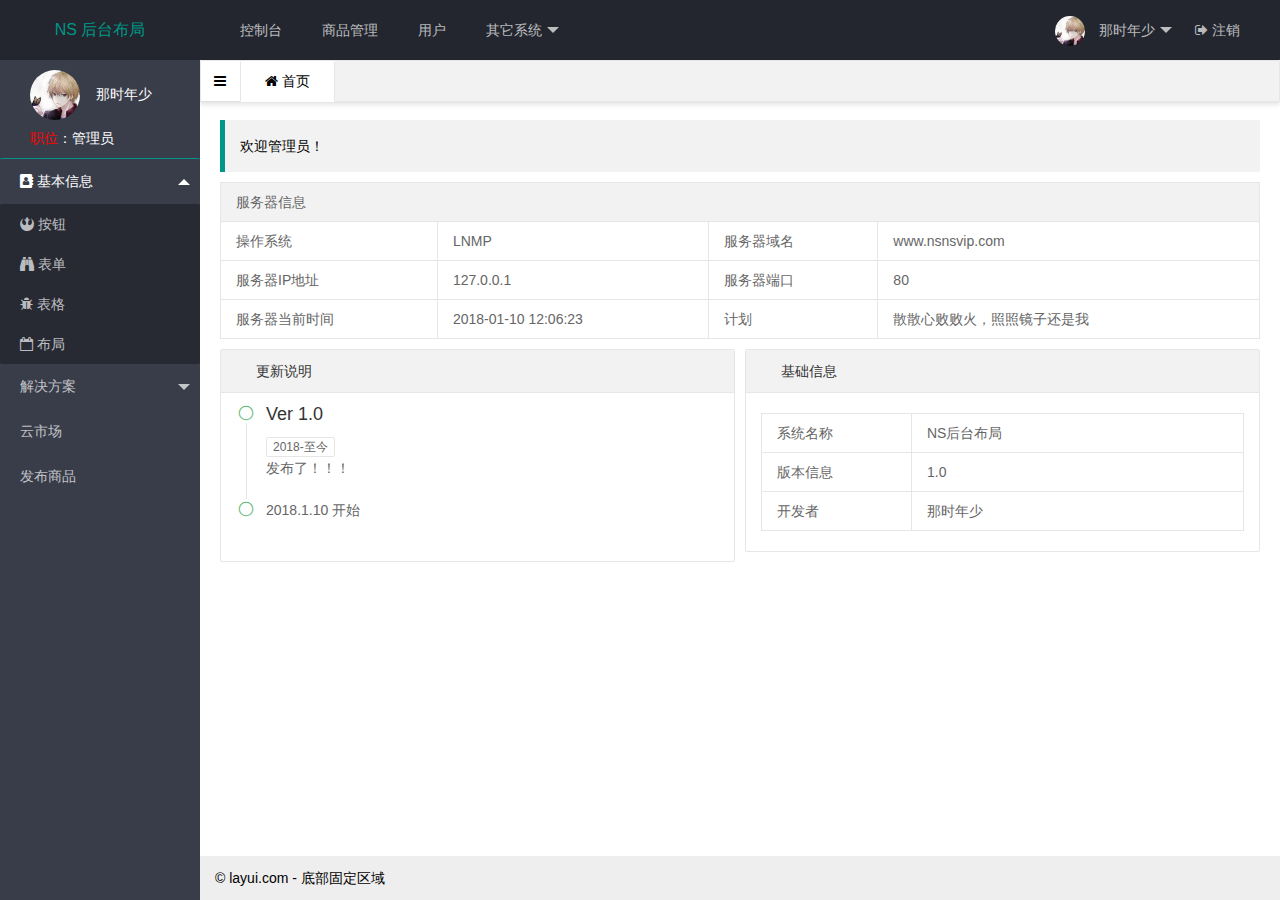
==== index.html @ 4f1be006 "创建NsAdmin项目" ====
<!DOCTYPE html>
<html lang="en">
<head>
    <meta charset="UTF-8">
    <title>NS后台</title>
    <link rel="stylesheet" href="lib/layui/css/layui.css">
    <link rel="stylesheet" href="lib/font-awesome/css/font-awesome.css">
    <link rel="shortcut icon" href="favicon.ico" />
    <link rel="stylesheet" href="css/ns.css">
</head>
<body>
<body class="layui-layout-body">
<div class="layui-layout layui-layout-admin">
    <div class="layui-header">
        <div class="layui-logo">NS 后台布局</div>
        <!-- 头部区域（可配合layui已有的水平导航） -->
        <ul class="layui-nav layui-layout-left">
            <li class="layui-nav-item"><a href="">控制台</a></li>
            <li class="layui-nav-item"><a href="">商品管理</a></li>
            <li class="layui-nav-item"><a href="">用户</a></li>
            <li class="layui-nav-item">
                <a href="javascript:;">其它系统</a>
                <dl class="layui-nav-child">
                    <dd><a href="">邮件管理</a></dd>
                    <dd><a href="">消息管理</a></dd>
                    <dd><a href="">授权管理</a></dd>
                </dl>
            </li>
        </ul>
        <ul class="layui-nav layui-layout-right">
            <li class="layui-nav-item">
                <a href="javascript:;">
                    <img src="img/ns.jpg" class="layui-nav-img">
                    那时年少
                </a>
                <dl class="layui-nav-child">
                    <dd><a href="">基本资料</a></dd>
                    <dd><a href="">安全设置</a></dd>
                </dl>
            </li>
            <li class="layui-nav-item">
                <a href="#"><i class="fa fa-sign-out"></i> 注销</a>
            </li>
        </ul>
    </div>

    <div class="layui-side layui-bg-black">
        <div class="layui-side-scroll">

            <div class="ns-user">
                <p  class="ns-user-info">
                    <img src="img/ns.jpg" class="layui-circle-img">
                    <span class="hp-kd">那时年少</span>
                </p>
                <p class="ns-user-position">
                    <span>职位</span>：管理员
                </p>
            </div>

            <!-- 左侧导航区域（可配合layui已有的垂直导航） -->
            <ul class="layui-nav layui-nav-tree" style="border-top: 1px solid #009688;" lay-filter="leftMenu">
                <li class="layui-nav-item layui-nav-itemed">
                    <a class="" href="javascript:;"><i class="fa fa-address-book" aria-hidden="true"></i>&nbsp;<span>基本信息</span></a>
                    <dl class="layui-nav-child">
                        <dd class="ns-101"><a href="javascript:;" data-id=101 data-url="http://www.qq.com"><i class="fa fa-rebel" aria-hidden="true"></i>&nbsp;<span>按钮</span></a></dd>
                        <dd class="ns-102"><a href="javascript:;" data-id=102 data-url="http://www.baidu.com"><i class="fa fa-binoculars" aria-hidden="true"></i>&nbsp;<span>表单</span></a></dd>
                        <dd class="ns-103"><a href="javascript:;" data-id=103 data-url="http://www.layui.com"><i class="fa fa-bug" aria-hidden="true"></i>&nbsp;<span>表格</span></a></dd>
                        <dd class="ns-104"><a href="javascript:;" data-id=104 data-url="http://www.douyu.com"><i class="fa fa-calendar-o" aria-hidden="true"></i>&nbsp;<span>布局</span></a></dd>
                    </dl>
                </li>
                <li class="layui-nav-item">
                    <a href="javascript:;">解决方案</a>
                    <dl class="layui-nav-child">
                        <dd><a href="javascript:;">列表一</a></dd>
                        <dd><a href="javascript:;">列表二</a></dd>
                        <dd><a href="">超链接</a></dd>
                    </dl>
                </li>
                <li class="layui-nav-item"><a href="">云市场</a></li>
                <li class="layui-nav-item"><a href="">发布商品</a></li>
            </ul>
        </div>
    </div>

    <div class="layui-body">
        <!-- 内容主体区域 -->
            <div class="layui-tab layui-tab-card ns-main" lay-allowClose="true" lay-filter="right-tab">
                <div class="ns-menu-switch open" title="关闭">
                    <i class="fa fa-bars" aria-hidden="true"></i>
                </div>
                <ul class="layui-tab-title ns-tab-title" style="z-index: 999999">
                    <li class="layui-this" lay-id="0">
                        <i class="fa fa-home" aria-hidden="true"></i> 首页
                    </li>
                </ul>
                <div class="layui-tab-content ns-main-content">
                    <div class="layui-tab-item layui-show ">
                        <iframe id="0" src="Desktop.html" class="ns-main-iframe"></iframe>
                    </div>
                </div>
            </div>
    </div>

    <div class="layui-footer">
        <!-- 底部固定区域 -->
        © layui.com - 底部固定区域
    </div>
</div>
<script src="lib/layui/layui.js"></script>
<script>

    // 配置
    layui.config({
        base: './nsModules/' // 扩展模块目录
    }).extend({ // 模块别名
        nsTab: 'nsTab',
    });

    layui.use(['element','nsTab'], function(){
        var element = layui.element,
            nsTab = layui.nsTab,
            $  = layui.jquery;

        // 初始化 动态tab
        nsTab.init();
    });
</script>
</body>
</body>
</html>
---- lib/layui/css/layui.css ----
/** layui-v2.2.5 MIT License By https://www.layui.com */
 .layui-inline,img{display:inline-block;vertical-align:middle}h1,h2,h3,h4,h5,h6{font-weight:400}.layui-edge,.layui-header,.layui-inline,.layui-main{position:relative}.layui-btn,.layui-edge,.layui-inline,img{vertical-align:middle}.layui-btn,.layui-disabled,.layui-icon,.layui-unselect{-webkit-user-select:none;-ms-user-select:none;-moz-user-select:none}blockquote,body,button,dd,div,dl,dt,form,h1,h2,h3,h4,h5,h6,input,li,ol,p,pre,td,textarea,th,ul{margin:0;padding:0;-webkit-tap-highlight-color:rgba(0,0,0,0)}a:active,a:hover{outline:0}img{border:none}li{list-style:none}table{border-collapse:collapse;border-spacing:0}h4,h5,h6{font-size:100%}button,input,optgroup,option,select,textarea{font-family:inherit;font-size:inherit;font-style:inherit;font-weight:inherit;outline:0}pre{white-space:pre-wrap;white-space:-moz-pre-wrap;white-space:-pre-wrap;white-space:-o-pre-wrap;word-wrap:break-word}body{line-height:24px;font:14px Helvetica Neue,Helvetica,PingFang SC,\5FAE\8F6F\96C5\9ED1,Tahoma,Arial,sans-serif}hr{height:1px;margin:10px 0;border:0;clear:both}a{color:#333;text-decoration:none}a:hover{color:#777}a cite{font-style:normal;*cursor:pointer}.layui-border-box,.layui-border-box *{box-sizing:border-box}.layui-box,.layui-box *{box-sizing:content-box}.layui-clear{clear:both;*zoom:1}.layui-clear:after{content:'\20';clear:both;*zoom:1;display:block;height:0}.layui-inline{*display:inline;*zoom:1}.layui-edge{display:inline-block;width:0;height:0;border-width:6px;border-style:dashed;border-color:transparent;overflow:hidden}.layui-edge-top{top:-4px;border-bottom-color:#999;border-bottom-style:solid}.layui-edge-right{border-left-color:#999;border-left-style:solid}.layui-edge-bottom{top:2px;border-top-color:#999;border-top-style:solid}.layui-edge-left{border-right-color:#999;border-right-style:solid}.layui-elip{text-overflow:ellipsis;overflow:hidden;white-space:nowrap}.layui-disabled,.layui-disabled:hover{color:#d2d2d2!important;cursor:not-allowed!important}.layui-circle{border-radius:100%}.layui-show{display:block!important}.layui-hide{display:none!important}@font-face{font-family:layui-icon;src:url(../font/iconfont.eot?v=220);src:url(../font/iconfont.eot?v=220#iefix) format('embedded-opentype'),url(../font/iconfont.svg?v=220#iconfont) format('svg'),url(../font/iconfont.woff?v=220) format('woff'),url(../font/iconfont.ttf?v=220) format('truetype')}.layui-icon{font-family:layui-icon!important;font-size:16px;font-style:normal;-webkit-font-smoothing:antialiased;-moz-osx-font-smoothing:grayscale}.layui-icon-duihua:before{content:"\e611"}.layui-icon-shezhi:before{content:"\e614"}.layui-icon-yinshenim:before{content:"\e60f"}.layui-icon-search:before{content:"\e615"}.layui-icon-fenxiang1:before{content:"\e641"}.layui-icon-shezhi1:before{content:"\e620"}.layui-icon-yinqing:before{content:"\e628"}.layui-icon-yuejuancuohao:before{content:"\1006"}.layui-icon-cuo:before{content:"\1007"}.layui-icon-baobiao:before{content:"\e629"}.layui-icon-star:before{content:"\e600"}.layui-icon-yuandian:before{content:"\e617"}.layui-icon-chat:before{content:"\e606"}.layui-icon-logo:before{content:"\e609"}.layui-icon-list:before{content:"\e60a"}.layui-icon-tubiao:before{content:"\e62c"}.layui-icon-right:before{content:"\1005"}.layui-icon-huanfu2:before{content:"\e61b"}.layui-icon-On-line:before{content:"\e610"}.layui-icon-biaoge:before{content:"\e62d"}.layui-icon-youyou:before{content:"\e602"}.layui-icon-zuozuo:before{content:"\e603"}.layui-icon-cart-simple:before{content:"\e698"}.layui-icon-cry:before{content:"\e69c"}.layui-icon-smile:before{content:"\e6af"}.layui-icon-survey:before{content:"\e6b2"}.layui-icon-tree:before{content:"\e62e"}.layui-icon-iconfont17:before{content:"\e62f"}.layui-icon-tianjia:before{content:"\e61f"}.layui-icon-xiazai:before{content:"\e601"}.layui-icon-xuanzemoban48:before{content:"\e630"}.layui-icon-gongju:before{content:"\e631"}.layui-icon-face-surprised:before{content:"\e664"}.layui-icon-bianji:before{content:"\e642"}.layui-icon-speaker:before{content:"\e645"}.layui-icon-xiangxia:before{content:"\e61a"}.layui-icon-wenjian:before{content:"\e621"}.layui-icon-layouts:before{content:"\e632"}.layui-icon-duigou:before{content:"\e618"}.layui-icon-tianjia1:before{content:"\e608"}.layui-icon-yaoyaozhibofanye:before{content:"\e633"}.layui-icon-read:before{content:"\e705"}.layui-icon-404:before{content:"\e61c"}.layui-icon-lunbozutu:before{content:"\e634"}.layui-icon-help:before{content:"\e607"}.layui-icon-daima1:before{content:"\e635"}.layui-icon-jinshui:before{content:"\e636"}.layui-icon-find-fill:before{content:"\e670"}.layui-icon-about:before{content:"\e60b"}.layui-icon-location:before{content:"\e715"}.layui-icon-xiangshang:before{content:"\e619"}.layui-icon-pause:before{content:"\e651"}.layui-icon-riqi:before{content:"\e637"}.layui-icon-uploadfile:before{content:"\e61d"}.layui-icon-delete:before{content:"\e640"}.layui-icon-play:before{content:"\e652"}.layui-icon-top:before{content:"\e604"}.layui-icon-haoyouqingqiu:before{content:"\e612"}.layui-icon-weibiaoti1:before{content:"\e605"}.layui-icon-chuangkou:before{content:"\e638"}.layui-icon-comiisbiaoqing:before{content:"\e60c"}.layui-icon-zhengque:before{content:"\e616"}.layui-icon-dollar:before{content:"\e659"}.layui-icon-iconfontwodehaoyou:before{content:"\e613"}.layui-icon-wenjianxiazai:before{content:"\e61e"}.layui-icon-tupian:before{content:"\e60d"}.layui-icon-lianjie:before{content:"\e64c"}.layui-icon-diamond:before{content:"\e735"}.layui-icon-jilu:before{content:"\e60e"}.layui-icon-liucheng:before{content:"\e622"}.layui-icon-fontstrikethrough:before{content:"\e64f"}.layui-icon-unlink:before{content:"\e64d"}.layui-icon-bianjiwenzi:before{content:"\e639"}.layui-icon-sanjiao:before{content:"\e623"}.layui-icon-danxuankuanghouxuan:before{content:"\e63f"}.layui-icon-danxuankuangxuanzhong:before{content:"\e643"}.layui-icon-juzhongduiqi:before{content:"\e647"}.layui-icon-youduiqi:before{content:"\e648"}.layui-icon-zuoduiqi:before{content:"\e649"}.layui-icon-gongsisvgtubiaozongji22:before{content:"\e626"}.layui-icon-gongsisvgtubiaozongji23:before{content:"\e627"}.layui-icon-refresh-2:before{content:"\1002"}.layui-icon-loading-1:before{content:"\e63e"}.layui-icon-return:before{content:"\e65c"}.layui-icon-jiacu:before{content:"\e62b"}.layui-icon-uploading:before{content:"\e67c"}.layui-icon-liaotianduihuaimgoutong:before{content:"\e63a"}.layui-icon-video:before{content:"\e6ed"}.layui-icon-headset:before{content:"\e6fc"}.layui-icon-wenjianjiafan:before{content:"\e624"}.layui-icon-shouji:before{content:"\e63b"}.layui-icon-tianjia2:before{content:"\e654"}.layui-icon-wenjianjia:before{content:"\e7a0"}.layui-icon-biaoqing:before{content:"\e650"}.layui-icon-html:before{content:"\e64b"}.layui-icon-biaodan:before{content:"\e63c"}.layui-icon-cart:before{content:"\e657"}.layui-icon-camera-fill:before{content:"\e65d"}.layui-icon-25:before{content:"\e62a"}.layui-icon-emwdaima:before{content:"\e64e"}.layui-icon-fire:before{content:"\e756"}.layui-icon-set:before{content:"\e716"}.layui-icon-zitixiahuaxian:before{content:"\e646"}.layui-icon-sanjiao1:before{content:"\e625"}.layui-icon-tips:before{content:"\e702"}.layui-icon-tupian-copy-copy:before{content:"\e64a"}.layui-icon-more-vertical:before{content:"\e671"}.layui-icon-zhuti2:before{content:"\e66c"}.layui-icon-loading:before{content:"\e63d"}.layui-icon-xieti:before{content:"\e644"}.layui-icon-refresh-1:before{content:"\e666"}.layui-icon-rmb:before{content:"\e65e"}.layui-icon-home:before{content:"\e68e"}.layui-icon-user:before{content:"\e770"}.layui-icon-notice:before{content:"\e667"}.layui-icon-voice:before{content:"\e688"}.layui-icon-download:before{content:"\e681"}.layui-icon-snowflake:before{content:"\e6b1"}.layui-icon-yemian1:before{content:"\e655"}.layui-icon-template:before{content:"\e663"}.layui-icon-auz:before{content:"\e672"}.layui-icon-console:before{content:"\e665"}.layui-icon-app:before{content:"\e653"}.layui-icon-xiayiye:before{content:"\e65a"}.layui-icon-website:before{content:"\e7ae"}.layui-icon-xiayiye1:before{content:"\e65b"}.layui-icon-component:before{content:"\e857"}.layui-icon-more:before{content:"\e65f"}.layui-icon-shrink-right:before{content:"\e668"}.layui-icon-spread-left:before{content:"\e66b"}.layui-icon-camera:before{content:"\e660"}.layui-icon-note:before{content:"\e66e"}.layui-icon-refresh:before{content:"\e669"}.layui-icon-nv:before{content:"\e661"}.layui-icon-nan:before{content:"\e662"}.layui-icon-senior:before{content:"\e674"}.layui-icon-theme:before{content:"\e66a"}.layui-icon-tread:before{content:"\e6c5"}.layui-icon-praise:before{content:"\e6c6"}.layui-icon-star-fill:before{content:"\e658"}.layui-icon-template-1:before{content:"\e656"}.layui-icon-loading-2:before{content:"\e66d"}.layui-main{width:1140px;margin:0 auto}.layui-header{z-index:1000;height:60px}.layui-header a:hover{transition:all .5s;-webkit-transition:all .5s}.layui-side{position:fixed;top:0;bottom:0;z-index:999;width:200px;overflow-x:hidden}.layui-side-scroll{width:220px;height:100%;overflow-x:hidden}.layui-body{position:absolute;left:200px;right:0;top:0;bottom:0;z-index:998;width:auto;overflow:hidden;overflow-y:auto;box-sizing:border-box}.layui-layout-body{overflow:hidden}.layui-layout-admin .layui-header{background-color:#23262E}.layui-layout-admin .layui-side{top:60px;width:200px;overflow-x:hidden}.layui-layout-admin .layui-body{top:60px;bottom:44px}.layui-layout-admin .layui-main{width:auto;margin:0 15px}.layui-layout-admin .layui-footer{position:fixed;left:200px;right:0;bottom:0;height:44px;line-height:44px;padding:0 15px;background-color:#eee}.layui-layout-admin .layui-logo{position:absolute;left:0;top:0;width:200px;height:100%;line-height:60px;text-align:center;color:#009688;font-size:16px}.layui-layout-admin .layui-header .layui-nav{background:0 0}.layui-layout-left{position:absolute!important;left:200px;top:0}.layui-layout-right{position:absolute!important;right:0;top:0}.layui-container{position:relative;margin:0 auto;padding:0 15px;box-sizing:border-box}.layui-fluid{position:relative;margin:0 auto;padding:0 15px}.layui-row:after,.layui-row:before{content:'';display:block;clear:both}.layui-col-lg1,.layui-col-lg10,.layui-col-lg11,.layui-col-lg12,.layui-col-lg2,.layui-col-lg3,.layui-col-lg4,.layui-col-lg5,.layui-col-lg6,.layui-col-lg7,.layui-col-lg8,.layui-col-lg9,.layui-col-md1,.layui-col-md10,.layui-col-md11,.layui-col-md12,.layui-col-md2,.layui-col-md3,.layui-col-md4,.layui-col-md5,.layui-col-md6,.layui-col-md7,.layui-col-md8,.layui-col-md9,.layui-col-sm1,.layui-col-sm10,.layui-col-sm11,.layui-col-sm12,.layui-col-sm2,.layui-col-sm3,.layui-col-sm4,.layui-col-sm5,.layui-col-sm6,.layui-col-sm7,.layui-col-sm8,.layui-col-sm9,.layui-col-xs1,.layui-col-xs10,.layui-col-xs11,.layui-col-xs12,.layui-col-xs2,.layui-col-xs3,.layui-col-xs4,.layui-col-xs5,.layui-col-xs6,.layui-col-xs7,.layui-col-xs8,.layui-col-xs9{position:relative;display:block;box-sizing:border-box}.layui-col-xs1,.layui-col-xs10,.layui-col-xs11,.layui-col-xs12,.layui-col-xs2,.layui-col-xs3,.layui-col-xs4,.layui-col-xs5,.layui-col-xs6,.layui-col-xs7,.layui-col-xs8,.layui-col-xs9{float:left}.layui-col-xs1{width:8.33333333%}.layui-col-xs2{width:16.66666667%}.layui-col-xs3{width:25%}.layui-col-xs4{width:33.33333333%}.layui-col-xs5{width:41.66666667%}.layui-col-xs6{width:50%}.layui-col-xs7{width:58.33333333%}.layui-col-xs8{width:66.66666667%}.layui-col-xs9{width:75%}.layui-col-xs10{width:83.33333333%}.layui-col-xs11{width:91.66666667%}.layui-col-xs12{width:100%}.layui-col-xs-offset1{margin-left:8.33333333%}.layui-col-xs-offset2{margin-left:16.66666667%}.layui-col-xs-offset3{margin-left:25%}.layui-col-xs-offset4{margin-left:33.33333333%}.layui-col-xs-offset5{margin-left:41.66666667%}.layui-col-xs-offset6{margin-left:50%}.layui-col-xs-offset7{margin-left:58.33333333%}.layui-col-xs-offset8{margin-left:66.66666667%}.layui-col-xs-offset9{margin-left:75%}.layui-col-xs-offset10{margin-left:83.33333333%}.layui-col-xs-offset11{margin-left:91.66666667%}.layui-col-xs-offset12{margin-left:100%}@media screen and (max-width:768px){.layui-hide-xs{display:none!important}.layui-show-xs-block{display:block!important}.layui-show-xs-inline{display:inline!important}.layui-show-xs-inline-block{display:inline-block!important}}@media screen and (min-width:768px){.layui-container{width:750px}.layui-hide-sm{display:none!important}.layui-show-sm-block{display:block!important}.layui-show-sm-inline{display:inline!important}.layui-show-sm-inline-block{display:inline-block!important}.layui-col-sm1,.layui-col-sm10,.layui-col-sm11,.layui-col-sm12,.layui-col-sm2,.layui-col-sm3,.layui-col-sm4,.layui-col-sm5,.layui-col-sm6,.layui-col-sm7,.layui-col-sm8,.layui-col-sm9{float:left}.layui-col-sm1{width:8.33333333%}.layui-col-sm2{width:16.66666667%}.layui-col-sm3{width:25%}.layui-col-sm4{width:33.33333333%}.layui-col-sm5{width:41.66666667%}.layui-col-sm6{width:50%}.layui-col-sm7{width:58.33333333%}.layui-col-sm8{width:66.66666667%}.layui-col-sm9{width:75%}.layui-col-sm10{width:83.33333333%}.layui-col-sm11{width:91.66666667%}.layui-col-sm12{width:100%}.layui-col-sm-offset1{margin-left:8.33333333%}.layui-col-sm-offset2{margin-left:16.66666667%}.layui-col-sm-offset3{margin-left:25%}.layui-col-sm-offset4{margin-left:33.33333333%}.layui-col-sm-offset5{margin-left:41.66666667%}.layui-col-sm-offset6{margin-left:50%}.layui-col-sm-offset7{margin-left:58.33333333%}.layui-col-sm-offset8{margin-left:66.66666667%}.layui-col-sm-offset9{margin-left:75%}.layui-col-sm-offset10{margin-left:83.33333333%}.layui-col-sm-offset11{margin-left:91.66666667%}.layui-col-sm-offset12{margin-left:100%}}@media screen and (min-width:992px){.layui-container{width:970px}.layui-hide-md{display:none!important}.layui-show-md-block{display:block!important}.layui-show-md-inline{display:inline!important}.layui-show-md-inline-block{display:inline-block!important}.layui-col-md1,.layui-col-md10,.layui-col-md11,.layui-col-md12,.layui-col-md2,.layui-col-md3,.layui-col-md4,.layui-col-md5,.layui-col-md6,.layui-col-md7,.layui-col-md8,.layui-col-md9{float:left}.layui-col-md1{width:8.33333333%}.layui-col-md2{width:16.66666667%}.layui-col-md3{width:25%}.layui-col-md4{width:33.33333333%}.layui-col-md5{width:41.66666667%}.layui-col-md6{width:50%}.layui-col-md7{width:58.33333333%}.layui-col-md8{width:66.66666667%}.layui-col-md9{width:75%}.layui-col-md10{width:83.33333333%}.layui-col-md11{width:91.66666667%}.layui-col-md12{width:100%}.layui-col-md-offset1{margin-left:8.33333333%}.layui-col-md-offset2{margin-left:16.66666667%}.layui-col-md-offset3{margin-left:25%}.layui-col-md-offset4{margin-left:33.33333333%}.layui-col-md-offset5{margin-left:41.66666667%}.layui-col-md-offset6{margin-left:50%}.layui-col-md-offset7{margin-left:58.33333333%}.layui-col-md-offset8{margin-left:66.66666667%}.layui-col-md-offset9{margin-left:75%}.layui-col-md-offset10{margin-left:83.33333333%}.layui-col-md-offset11{margin-left:91.66666667%}.layui-col-md-offset12{margin-left:100%}}@media screen and (min-width:1200px){.layui-container{width:1170px}.layui-hide-lg{display:none!important}.layui-show-lg-block{display:block!important}.layui-show-lg-inline{display:inline!important}.layui-show-lg-inline-block{display:inline-block!important}.layui-col-lg1,.layui-col-lg10,.layui-col-lg11,.layui-col-lg12,.layui-col-lg2,.layui-col-lg3,.layui-col-lg4,.layui-col-lg5,.layui-col-lg6,.layui-col-lg7,.layui-col-lg8,.layui-col-lg9{float:left}.layui-col-lg1{width:8.33333333%}.layui-col-lg2{width:16.66666667%}.layui-col-lg3{width:25%}.layui-col-lg4{width:33.33333333%}.layui-col-lg5{width:41.66666667%}.layui-col-lg6{width:50%}.layui-col-lg7{width:58.33333333%}.layui-col-lg8{width:66.66666667%}.layui-col-lg9{width:75%}.layui-col-lg10{width:83.33333333%}.layui-col-lg11{width:91.66666667%}.layui-col-lg12{width:100%}.layui-col-lg-offset1{margin-left:8.33333333%}.layui-col-lg-offset2{margin-left:16.66666667%}.layui-col-lg-offset3{margin-left:25%}.layui-col-lg-offset4{margin-left:33.33333333%}.layui-col-lg-offset5{margin-left:41.66666667%}.layui-col-lg-offset6{margin-left:50%}.layui-col-lg-offset7{margin-left:58.33333333%}.layui-col-lg-offset8{margin-left:66.66666667%}.layui-col-lg-offset9{margin-left:75%}.layui-col-lg-offset10{margin-left:83.33333333%}.layui-col-lg-offset11{margin-left:91.66666667%}.layui-col-lg-offset12{margin-left:100%}}.layui-col-space1{margin:-.5px}.layui-col-space1>*{padding:.5px}.layui-col-space3{margin:-1.5px}.layui-col-space3>*{padding:1.5px}.layui-col-space5{margin:-2.5px}.layui-col-space5>*{padding:2.5px}.layui-col-space8{margin:-3.5px}.layui-col-space8>*{padding:3.5px}.layui-col-space10{margin:-5px}.layui-col-space10>*{padding:5px}.layui-col-space12{margin:-6px}.layui-col-space12>*{padding:6px}.layui-col-space15{margin:-7.5px}.layui-col-space15>*{padding:7.5px}.layui-col-space18{margin:-9px}.layui-col-space18>*{padding:9px}.layui-col-space20{margin:-10px}.layui-col-space20>*{padding:10px}.layui-col-space22{margin:-11px}.layui-col-space22>*{padding:11px}.layui-col-space25{margin:-12.5px}.layui-col-space25>*{padding:12.5px}.layui-col-space30{margin:-15px}.layui-col-space30>*{padding:15px}.layui-btn,.layui-input,.layui-select,.layui-textarea,.layui-upload-button{outline:0;-webkit-appearance:none;transition:all .3s;-webkit-transition:all .3s;box-sizing:border-box}.layui-elem-quote{margin-bottom:10px;padding:15px;line-height:22px;border-left:5px solid #009688;border-radius:0 2px 2px 0;background-color:#f2f2f2}.layui-quote-nm{border-style:solid;border-width:1px 1px 1px 5px;background:0 0}.layui-elem-field{margin-bottom:10px;padding:0;border-width:1px;border-style:solid}.layui-elem-field legend{margin-left:20px;padding:0 10px;font-size:20px;font-weight:300}.layui-field-title{margin:10px 0 20px;border-width:1px 0 0}.layui-field-box{padding:10px 15px}.layui-field-title .layui-field-box{padding:10px 0}.layui-progress{position:relative;height:6px;border-radius:20px;background-color:#e2e2e2}.layui-progress-bar{position:absolute;left:0;top:0;width:0;max-width:100%;height:6px;border-radius:20px;text-align:right;background-color:#5FB878;transition:all .3s;-webkit-transition:all .3s}.layui-progress-big,.layui-progress-big .layui-progress-bar{height:18px;line-height:18px}.layui-progress-text{position:relative;top:-20px;line-height:18px;font-size:12px;color:#666}.layui-progress-big .layui-progress-text{position:static;padding:0 10px;color:#fff}.layui-collapse{border-width:1px;border-style:solid;border-radius:2px}.layui-colla-content,.layui-colla-item{border-top-width:1px;border-top-style:solid}.layui-colla-item:first-child{border-top:none}.layui-colla-title{position:relative;height:42px;line-height:42px;padding:0 15px 0 35px;color:#333;background-color:#f2f2f2;cursor:pointer;font-size:14px}.layui-colla-content{display:none;padding:10px 15px;line-height:22px;color:#666}.layui-colla-icon{position:absolute;left:15px;top:0;font-size:14px}.layui-card-body,.layui-card-header,.layui-form-label,.layui-form-mid,.layui-form-select,.layui-input-block,.layui-input-inline,.layui-textarea{position:relative}.layui-card{margin-bottom:15px;border-radius:2px;background-color:#fff;box-shadow:0 1px 2px 0 rgba(0,0,0,.05)}.layui-card:last-child{margin-bottom:0}.layui-card-header{height:42px;line-height:42px;padding:0 15px;border-bottom:1px solid #f6f6f6;color:#333;border-radius:2px 2px 0 0;font-size:14px}.layui-bg-black,.layui-bg-blue,.layui-bg-cyan,.layui-bg-green,.layui-bg-orange,.layui-bg-red{color:#fff!important}.layui-card-body{padding:10px 15px;line-height:24px}.layui-card-body .layui-table{margin:5px 0}.layui-card .layui-tab{margin:0}.layui-panel-window{position:relative;padding:15px;border-radius:0;border-top:5px solid #E6E6E6;background-color:#fff}.layui-bg-red{background-color:#FF5722!important}.layui-bg-orange{background-color:#FFB800!important}.layui-bg-green{background-color:#009688!important}.layui-bg-cyan{background-color:#2F4056!important}.layui-bg-blue{background-color:#1E9FFF!important}.layui-bg-black{background-color:#393D49!important}.layui-bg-gray{background-color:#eee!important;color:#666!important}.layui-badge-rim,.layui-colla-content,.layui-colla-item,.layui-collapse,.layui-elem-field,.layui-form-pane .layui-form-item[pane],.layui-form-pane .layui-form-label,.layui-input,.layui-layedit,.layui-layedit-tool,.layui-quote-nm,.layui-select,.layui-tab-bar,.layui-tab-card,.layui-tab-title,.layui-tab-title .layui-this:after,.layui-textarea{border-color:#e6e6e6}.layui-timeline-item:before,hr{background-color:#e6e6e6}.layui-text{line-height:22px;font-size:14px;color:#666}.layui-text h1,.layui-text h2,.layui-text h3{font-weight:500;color:#333}.layui-text h1{font-size:30px}.layui-text h2{font-size:24px}.layui-text h3{font-size:18px}.layui-text a:not(.layui-btn){color:#01AAED}.layui-text a:not(.layui-btn):hover{text-decoration:underline}.layui-text ul{padding:5px 0 5px 15px}.layui-text ul li{margin-top:5px;list-style-type:disc}.layui-text em,.layui-word-aux{color:#999!important;padding:0 5px!important}.layui-btn{display:inline-block;height:38px;line-height:38px;padding:0 18px;background-color:#009688;color:#fff;white-space:nowrap;text-align:center;font-size:14px;border:none;border-radius:2px;cursor:pointer}.layui-btn:hover{opacity:.8;filter:alpha(opacity=80);color:#fff}.layui-btn:active{opacity:1;filter:alpha(opacity=100)}.layui-btn+.layui-btn{margin-left:10px}.layui-btn-container{font-size:0}.layui-btn-container .layui-btn{margin-right:10px;margin-bottom:10px}.layui-btn-container .layui-btn+.layui-btn{margin-left:0}.layui-table .layui-btn-container .layui-btn{margin-bottom:9px}.layui-btn-radius{border-radius:100px}.layui-btn .layui-icon{margin-right:3px;font-size:18px;vertical-align:bottom;vertical-align:middle\9}.layui-btn-primary{border:1px solid #C9C9C9;background-color:#fff;color:#555}.layui-btn-primary:hover{border-color:#009688;color:#333}.layui-btn-normal{background-color:#1E9FFF}.layui-btn-warm{background-color:#FFB800}.layui-btn-danger{background-color:#FF5722}.layui-btn-disabled,.layui-btn-disabled:active,.layui-btn-disabled:hover{border:1px solid #e6e6e6;background-color:#FBFBFB;color:#C9C9C9;cursor:not-allowed;opacity:1}.layui-btn-lg{height:44px;line-height:44px;padding:0 25px;font-size:16px}.layui-btn-sm{height:30px;line-height:30px;padding:0 10px;font-size:12px}.layui-btn-sm i{font-size:16px!important}.layui-btn-xs{height:22px;line-height:22px;padding:0 5px;font-size:12px}.layui-btn-xs i{font-size:14px!important}.layui-btn-group{display:inline-block;vertical-align:middle;font-size:0}.layui-btn-group .layui-btn{margin-left:0!important;margin-right:0!important;border-left:1px solid rgba(255,255,255,.5);border-radius:0}.layui-btn-group .layui-btn-primary{border-left:none}.layui-btn-group .layui-btn-primary:hover{border-color:#C9C9C9;color:#009688}.layui-btn-group .layui-btn:first-child{border-left:none;border-radius:2px 0 0 2px}.layui-btn-group .layui-btn-primary:first-child{border-left:1px solid #c9c9c9}.layui-btn-group .layui-btn:last-child{border-radius:0 2px 2px 0}.layui-btn-group .layui-btn+.layui-btn{margin-left:0}.layui-btn-group+.layui-btn-group{margin-left:10px}.layui-btn-fluid{width:100%}.layui-input,.layui-select,.layui-textarea{height:38px;line-height:1.3;line-height:38px\9;border-width:1px;border-style:solid;background-color:#fff;border-radius:2px}.layui-input::-webkit-input-placeholder,.layui-select::-webkit-input-placeholder,.layui-textarea::-webkit-input-placeholder{line-height:1.3}.layui-input,.layui-textarea{display:block;width:100%;padding-left:10px}.layui-input:hover,.layui-textarea:hover{border-color:#D2D2D2!important}.layui-input:focus,.layui-textarea:focus{border-color:#C9C9C9!important}.layui-textarea{min-height:100px;height:auto;line-height:20px;padding:6px 10px;resize:vertical}.layui-select{padding:0 10px}.layui-form input[type=checkbox],.layui-form input[type=radio],.layui-form select{display:none}.layui-form [lay-ignore]{display:initial}.layui-form-item{margin-bottom:15px;clear:both;*zoom:1}.layui-form-item:after{content:'\20';clear:both;*zoom:1;display:block;height:0}.layui-form-label{float:left;display:block;padding:9px 15px;width:80px;font-weight:400;line-height:20px;text-align:right}.layui-form-label-col{display:block;float:none;padding:9px 0;line-height:20px;text-align:left}.layui-form-item .layui-inline{margin-bottom:5px;margin-right:10px}.layui-input-block{margin-left:110px;min-height:36px}.layui-input-inline{display:inline-block;vertical-align:middle}.layui-form-item .layui-input-inline{float:left;width:190px;margin-right:10px}.layui-form-text .layui-input-inline{width:auto}.layui-form-mid{float:left;display:block;padding:9px 0!important;line-height:20px;margin-right:10px}.layui-form-danger+.layui-form-select .layui-input,.layui-form-danger:focus{border-color:#FF5722!important}.layui-form-select .layui-input{padding-right:30px;cursor:pointer}.layui-form-select .layui-edge{position:absolute;right:10px;top:50%;margin-top:-3px;cursor:pointer;border-width:6px;border-top-color:#c2c2c2;border-top-style:solid;transition:all .3s;-webkit-transition:all .3s}.layui-form-select dl{display:none;position:absolute;left:0;top:42px;padding:5px 0;z-index:999;min-width:100%;border:1px solid #d2d2d2;max-height:300px;overflow-y:auto;background-color:#fff;border-radius:2px;box-shadow:0 2px 4px rgba(0,0,0,.12);box-sizing:border-box}.layui-form-select dl dd,.layui-form-select dl dt{padding:0 10px;line-height:36px;white-space:nowrap;overflow:hidden;text-overflow:ellipsis}.layui-form-select dl dt{font-size:12px;color:#999}.layui-form-select dl dd{cursor:pointer}.layui-form-select dl dd:hover{background-color:#f2f2f2}.layui-form-select .layui-select-group dd{padding-left:20px}.layui-form-select dl dd.layui-select-tips{padding-left:10px!important;color:#999}.layui-form-select dl dd.layui-this{background-color:#5FB878;color:#fff}.layui-form-checkbox,.layui-form-select dl dd.layui-disabled{background-color:#fff}.layui-form-selected dl{display:block}.layui-form-checkbox,.layui-form-checkbox *,.layui-form-switch{display:inline-block;vertical-align:middle}.layui-form-selected .layui-edge{margin-top:-9px;-webkit-transform:rotate(180deg);transform:rotate(180deg);margin-top:-3px\9}:root .layui-form-selected .layui-edge{margin-top:-9px\0/IE9}.layui-form-selectup dl{top:auto;bottom:42px}.layui-select-none{margin:5px 0;text-align:center;color:#999}.layui-select-disabled .layui-disabled{border-color:#eee!important}.layui-select-disabled .layui-edge{border-top-color:#d2d2d2}.layui-form-checkbox{position:relative;height:30px;line-height:28px;margin-right:10px;padding-right:30px;border:1px solid #d2d2d2;cursor:pointer;font-size:0;border-radius:2px;-webkit-transition:.1s linear;transition:.1s linear;box-sizing:border-box}.layui-form-checkbox:hover{border:1px solid #c2c2c2}.layui-form-checkbox span{padding:0 10px;height:100%;font-size:14px;background-color:#d2d2d2;color:#fff;overflow:hidden;white-space:nowrap;text-overflow:ellipsis}.layui-form-checkbox:hover span{background-color:#c2c2c2}.layui-form-checkbox i{position:absolute;right:0;width:30px;color:#fff;font-size:20px;text-align:center}.layui-form-checkbox:hover i{color:#c2c2c2}.layui-form-checked,.layui-form-checked:hover{border-color:#5FB878}.layui-form-checked span,.layui-form-checked:hover span{background-color:#5FB878}.layui-form-checked i,.layui-form-checked:hover i{color:#5FB878}.layui-form-item .layui-form-checkbox{margin-top:4px}.layui-form-checkbox[lay-skin=primary]{height:auto!important;line-height:normal!important;border:none!important;margin-right:0;padding-right:0;background:0 0}.layui-form-checkbox[lay-skin=primary] span{float:right;padding-right:15px;line-height:18px;background:0 0;color:#666}.layui-form-checkbox[lay-skin=primary] i{position:relative;top:0;width:16px;height:16px;line-height:16px;border:1px solid #d2d2d2;font-size:12px;border-radius:2px;background-color:#fff;-webkit-transition:.1s linear;transition:.1s linear}.layui-form-checkbox[lay-skin=primary]:hover i{border-color:#5FB878;color:#fff}.layui-form-checked[lay-skin=primary] i{border-color:#5FB878;background-color:#5FB878;color:#fff}.layui-checkbox-disbaled[lay-skin=primary] span{background:0 0!important;color:#c2c2c2}.layui-checkbox-disbaled[lay-skin=primary]:hover i{border-color:#d2d2d2}.layui-form-item .layui-form-checkbox[lay-skin=primary]{margin-top:10px}.layui-form-switch{position:relative;height:22px;line-height:22px;width:42px;padding:0 5px;margin-top:8px;border:1px solid #d2d2d2;border-radius:20px;cursor:pointer;background-color:#fff;-webkit-transition:.1s linear;transition:.1s linear}.layui-form-switch i{position:absolute;left:5px;top:3px;width:16px;height:16px;border-radius:20px;background-color:#d2d2d2;-webkit-transition:.1s linear;transition:.1s linear}.layui-form-switch em{position:absolute;right:5px;top:0;width:25px;padding:0!important;text-align:center!important;color:#999!important;font-style:normal!important;font-size:12px}.layui-form-onswitch{border-color:#5FB878;background-color:#5FB878}.layui-form-onswitch i{left:32px;background-color:#fff}.layui-form-onswitch em{left:5px;right:auto;color:#fff!important}.layui-checkbox-disbaled{border-color:#e2e2e2!important}.layui-checkbox-disbaled span{background-color:#e2e2e2!important}.layui-checkbox-disbaled:hover i{color:#fff!important}[lay-radio]{display:none}.layui-form-radio,.layui-form-radio *{display:inline-block;vertical-align:middle}.layui-form-radio{line-height:28px;margin:6px 10px 0 0;padding-right:10px;cursor:pointer;font-size:0}.layui-form-radio *{font-size:14px}.layui-form-radio>i{margin-right:8px;font-size:22px;color:#c2c2c2}.layui-form-radio>i:hover,.layui-form-radioed>i{color:#5FB878}.layui-radio-disbaled>i{color:#e2e2e2!important}.layui-form-pane .layui-form-label{width:110px;padding:8px 15px;height:38px;line-height:20px;border-width:1px;border-style:solid;border-radius:2px 0 0 2px;text-align:center;background-color:#FBFBFB;overflow:hidden;white-space:nowrap;text-overflow:ellipsis;box-sizing:border-box}.layui-form-pane .layui-input-inline{margin-left:-1px}.layui-form-pane .layui-input-block{margin-left:110px;left:-1px}.layui-form-pane .layui-input{border-radius:0 2px 2px 0}.layui-form-pane .layui-form-text .layui-form-label{float:none;width:100%;border-radius:2px;box-sizing:border-box;text-align:left}.layui-form-pane .layui-form-text .layui-input-inline{display:block;margin:0;top:-1px;clear:both}.layui-form-pane .layui-form-text .layui-input-block{margin:0;left:0;top:-1px}.layui-form-pane .layui-form-text .layui-textarea{min-height:100px;border-radius:0 0 2px 2px}.layui-form-pane .layui-form-checkbox{margin:4px 0 4px 10px}.layui-form-pane .layui-form-radio,.layui-form-pane .layui-form-switch{margin-top:6px;margin-left:10px}.layui-form-pane .layui-form-item[pane]{position:relative;border-width:1px;border-style:solid}.layui-form-pane .layui-form-item[pane] .layui-form-label{position:absolute;left:0;top:0;height:100%;border-width:0 1px 0 0}.layui-form-pane .layui-form-item[pane] .layui-input-inline{margin-left:110px}@media screen and (max-width:450px){.layui-form-item .layui-form-label{text-overflow:ellipsis;overflow:hidden;white-space:nowrap}.layui-form-item .layui-inline{display:block;margin-right:0;margin-bottom:20px;clear:both}.layui-form-item .layui-inline:after{content:'\20';clear:both;display:block;height:0}.layui-form-item .layui-input-inline{display:block;float:none;left:-3px;width:auto;margin:0 0 10px 112px}.layui-form-item .layui-input-inline+.layui-form-mid{margin-left:110px;top:-5px;padding:0}.layui-form-item .layui-form-checkbox{margin-right:5px;margin-bottom:5px}}.layui-layedit{border-width:1px;border-style:solid;border-radius:2px}.layui-layedit-tool{padding:3px 5px;border-bottom-width:1px;border-bottom-style:solid;font-size:0}.layedit-tool-fixed{position:fixed;top:0;border-top:1px solid #e2e2e2}.layui-layedit-tool .layedit-tool-mid,.layui-layedit-tool .layui-icon{display:inline-block;vertical-align:middle;text-align:center;font-size:14px}.layui-layedit-tool .layui-icon{position:relative;width:32px;height:30px;line-height:30px;margin:3px 5px;color:#777;cursor:pointer;border-radius:2px}.layui-layedit-tool .layui-icon:hover{color:#393D49}.layui-layedit-tool .layui-icon:active{color:#000}.layui-layedit-tool .layedit-tool-active{background-color:#e2e2e2;color:#000}.layui-layedit-tool .layui-disabled,.layui-layedit-tool .layui-disabled:hover{color:#d2d2d2;cursor:not-allowed}.layui-layedit-tool .layedit-tool-mid{width:1px;height:18px;margin:0 10px;background-color:#d2d2d2}.layedit-tool-html{width:50px!important;font-size:30px!important}.layedit-tool-b,.layedit-tool-code,.layedit-tool-help{font-size:16px!important}.layedit-tool-d,.layedit-tool-face,.layedit-tool-image,.layedit-tool-unlink{font-size:18px!important}.layedit-tool-image input{position:absolute;font-size:0;left:0;top:0;width:100%;height:100%;opacity:.01;filter:Alpha(opacity=1);cursor:pointer}.layui-layedit-iframe iframe{display:block;width:100%}#LAY_layedit_code{overflow:hidden}.layui-laypage{display:inline-block;*display:inline;*zoom:1;vertical-align:middle;margin:10px 0;font-size:0}.layui-laypage>a:first-child,.layui-laypage>a:first-child em{border-radius:2px 0 0 2px}.layui-laypage>a:last-child,.layui-laypage>a:last-child em{border-radius:0 2px 2px 0}.layui-laypage>:first-child{margin-left:0!important}.layui-laypage>:last-child{margin-right:0!important}.layui-laypage a,.layui-laypage button,.layui-laypage input,.layui-laypage select,.layui-laypage span{border:1px solid #e2e2e2}.layui-laypage a,.layui-laypage span{display:inline-block;*display:inline;*zoom:1;vertical-align:middle;padding:0 15px;height:28px;line-height:28px;margin:0 -1px 5px 0;background-color:#fff;color:#333;font-size:12px}.layui-laypage a:hover{color:#009688}.layui-laypage em{font-style:normal}.layui-laypage .layui-laypage-spr{color:#999;font-weight:700}.layui-laypage a{text-decoration:none}.layui-laypage .layui-laypage-curr{position:relative}.layui-laypage .layui-laypage-curr em{position:relative;color:#fff}.layui-laypage .layui-laypage-curr .layui-laypage-em{position:absolute;left:-1px;top:-1px;padding:1px;width:100%;height:100%;background-color:#009688}.layui-laypage-em{border-radius:2px}.layui-laypage-next em,.layui-laypage-prev em{font-family:Sim sun;font-size:16px}.layui-laypage .layui-laypage-count,.layui-laypage .layui-laypage-limits,.layui-laypage .layui-laypage-skip{margin-left:10px;margin-right:10px;padding:0;border:none}.layui-laypage .layui-laypage-limits{vertical-align:top}.layui-laypage select{height:22px;padding:3px;border-radius:2px;cursor:pointer}.layui-laypage .layui-laypage-skip{height:30px;line-height:30px;color:#999}.layui-laypage button,.layui-laypage input{height:30px;line-height:30px;border-radius:2px;vertical-align:top;background-color:#fff;box-sizing:border-box}.layui-laypage input{display:inline-block;width:40px;margin:0 10px;padding:0 3px;text-align:center}.layui-laypage input:focus,.layui-laypage select:focus{border-color:#009688!important}.layui-laypage button{margin-left:10px;padding:0 10px;cursor:pointer}.layui-table,.layui-table-view{margin:10px 0}.layui-flow-more{margin:10px 0;text-align:center;color:#999;font-size:14px}.layui-flow-more a{height:32px;line-height:32px}.layui-flow-more a *{display:inline-block;vertical-align:top}.layui-flow-more a cite{padding:0 20px;border-radius:3px;background-color:#eee;color:#333;font-style:normal}.layui-flow-more a cite:hover{opacity:.8}.layui-flow-more a i{font-size:30px;color:#737383}.layui-table{width:100%;background-color:#fff;color:#666}.layui-table tr{transition:all .3s;-webkit-transition:all .3s}.layui-table th{text-align:left;font-weight:400}.layui-table tbody tr:hover,.layui-table thead tr,.layui-table-click,.layui-table-header,.layui-table-hover,.layui-table-mend,.layui-table-patch,.layui-table-tool,.layui-table[lay-even] tr:nth-child(even){background-color:#f2f2f2}.layui-table td,.layui-table th,.layui-table-fixed-r,.layui-table-header,.layui-table-page,.layui-table-tips-main,.layui-table-tool,.layui-table-view,.layui-table[lay-skin=line],.layui-table[lay-skin=row]{border-width:1px;border-style:solid;border-color:#e6e6e6}.layui-table td,.layui-table th{position:relative;padding:9px 15px;min-height:20px;line-height:20px;font-size:14px}.layui-table[lay-skin=line] td,.layui-table[lay-skin=line] th{border-width:0 0 1px}.layui-table[lay-skin=row] td,.layui-table[lay-skin=row] th{border-width:0 1px 0 0}.layui-table[lay-skin=nob] td,.layui-table[lay-skin=nob] th{border:none}.layui-table img{max-width:100px}.layui-table[lay-size=lg] td,.layui-table[lay-size=lg] th{padding:15px 30px}.layui-table-view .layui-table[lay-size=lg] .layui-table-cell{height:40px;line-height:40px}.layui-table[lay-size=sm] td,.layui-table[lay-size=sm] th{font-size:12px;padding:5px 10px}.layui-table-view .layui-table[lay-size=sm] .layui-table-cell{height:20px;line-height:20px}.layui-table[lay-data]{display:none}.layui-table-box,.layui-table-view{position:relative;overflow:hidden}.layui-table-view .layui-table{position:relative;width:auto;margin:0}.layui-table-body,.layui-table-header .layui-table,.layui-table-page{margin-bottom:-1px}.layui-table-view .layui-table[lay-skin=line]{border-width:0 1px 0 0}.layui-table-view .layui-table[lay-skin=row]{border-width:0 0 1px}.layui-table-view .layui-table td,.layui-table-view .layui-table th{padding:5px 0;border-top:none;border-left:none}.layui-table-view .layui-table td{cursor:default}.layui-table-view .layui-form-checkbox[lay-skin=primary] i{width:18px;height:18px}.layui-table-header{border-width:0 0 1px;overflow:hidden}.layui-table-sort{width:10px;height:20px;margin-left:5px;cursor:pointer!important}.layui-table-sort .layui-edge{position:absolute;left:5px;border-width:5px}.layui-table-sort .layui-table-sort-asc{top:4px;border-top:none;border-bottom-style:solid;border-bottom-color:#b2b2b2}.layui-table-sort .layui-table-sort-asc:hover{border-bottom-color:#666}.layui-table-sort .layui-table-sort-desc{bottom:4px;border-bottom:none;border-top-style:solid;border-top-color:#b2b2b2}.layui-table-sort .layui-table-sort-desc:hover{border-top-color:#666}.layui-table-sort[lay-sort=asc] .layui-table-sort-asc{border-bottom-color:#000}.layui-table-sort[lay-sort=desc] .layui-table-sort-desc{border-top-color:#000}.layui-table-cell{height:28px;line-height:28px;padding:0 15px;position:relative;overflow:hidden;text-overflow:ellipsis;white-space:nowrap;box-sizing:border-box}.layui-table-cell .layui-form-checkbox[lay-skin=primary]{top:-1px;vertical-align:middle}.layui-table-cell .layui-table-link{color:#01AAED}.laytable-cell-checkbox,.laytable-cell-numbers,.laytable-cell-space{padding:0;text-align:center}.layui-table-body{position:relative;overflow:auto;margin-right:-1px}.layui-table-body .layui-none{line-height:40px;text-align:center;color:#999}.layui-table-fixed{position:absolute;left:0;top:0}.layui-table-fixed .layui-table-body{overflow:hidden}.layui-table-fixed-l{box-shadow:0 -1px 8px rgba(0,0,0,.08)}.layui-table-fixed-r{left:auto;right:-1px;border-width:0 0 0 1px;box-shadow:-1px 0 8px rgba(0,0,0,.08)}.layui-table-fixed-r .layui-table-header{position:relative;overflow:visible}.layui-table-mend{position:absolute;right:-49px;top:0;height:100%;width:50px}.layui-table-tool{position:relative;width:100%;height:50px;line-height:30px;padding:10px 15px;border-width:0 0 1px}.layui-table-page{position:relative;width:100%;padding:7px 7px 0;border-width:1px 0 0;height:41px;font-size:12px}.layui-table-page>div{height:26px}.layui-table-page .layui-laypage{margin:0}.layui-table-page .layui-laypage a,.layui-table-page .layui-laypage span{height:26px;line-height:26px;margin-bottom:10px;border:none;background:0 0}.layui-table-page .layui-laypage a,.layui-table-page .layui-laypage span.layui-laypage-curr{padding:0 12px}.layui-table-page .layui-laypage span{margin-left:0;padding:0}.layui-table-page .layui-laypage .layui-laypage-prev{margin-left:-7px!important}.layui-table-page .layui-laypage .layui-laypage-curr .layui-laypage-em{left:0;top:0;padding:0}.layui-table-page .layui-laypage button,.layui-table-page .layui-laypage input{height:26px;line-height:26px}.layui-table-page .layui-laypage input{width:40px}.layui-table-page .layui-laypage button{padding:0 10px}.layui-table-page select{height:18px}.layui-table-view select[lay-ignore]{display:inline-block}.layui-table-patch .layui-table-cell{padding:0;width:30px}.layui-table-edit{position:absolute;left:0;top:0;width:100%;height:100%;padding:0 14px 1px;border-radius:0;box-shadow:1px 1px 20px rgba(0,0,0,.15)}.layui-table-edit:focus{border-color:#5FB878!important}select.layui-table-edit{padding:0 0 0 10px;border-color:#C9C9C9}.layui-table-view .layui-form-checkbox,.layui-table-view .layui-form-radio,.layui-table-view .layui-form-switch{top:0;margin:0;box-sizing:content-box}.layui-table-view .layui-form-checkbox{top:-1px;height:26px;line-height:26px}body .layui-table-tips .layui-layer-content{background:0 0;padding:0;box-shadow:0 1px 6px rgba(0,0,0,.1)}.layui-table-tips-main{margin:-44px 0 0 -1px;max-height:150px;padding:8px 15px;font-size:14px;overflow-y:scroll;background-color:#fff;color:#333}.layui-code,.layui-upload-list{margin:10px 0}.layui-table-tips-c{position:absolute;right:-3px;top:-12px;width:18px;height:18px;padding:3px;text-align:center;font-weight:700;border-radius:100%;font-size:14px;cursor:pointer;background-color:#666}.layui-table-tips-c:hover{background-color:#999}.layui-upload-file{display:none!important;opacity:.01;filter:Alpha(opacity=1)}.layui-upload-drag,.layui-upload-form,.layui-upload-wrap{display:inline-block}.layui-upload-choose{padding:0 10px;color:#999}.layui-upload-drag{position:relative;padding:30px;border:1px dashed #e2e2e2;background-color:#fff;text-align:center;cursor:pointer;color:#999}.layui-upload-drag .layui-icon{font-size:50px;color:#009688}.layui-upload-drag[lay-over]{border-color:#009688}.layui-upload-iframe{position:absolute;width:0;height:0;border:0;visibility:hidden}.layui-upload-wrap{position:relative;vertical-align:middle}.layui-upload-wrap .layui-upload-file{display:block!important;position:absolute;left:0;top:0;z-index:10;font-size:100px;width:100%;height:100%;opacity:.01;filter:Alpha(opacity=1);cursor:pointer}.layui-code{position:relative;padding:15px;line-height:20px;border:1px solid #ddd;border-left-width:6px;background-color:#F2F2F2;color:#333;font-family:Courier New;font-size:12px}.layui-tree{line-height:26px}.layui-tree li{text-overflow:ellipsis;overflow:hidden;white-space:nowrap}.layui-tree li .layui-tree-spread,.layui-tree li a{display:inline-block;vertical-align:top;height:26px;*display:inline;*zoom:1;cursor:pointer}.layui-tree li a{font-size:0}.layui-tree li a i{font-size:16px}.layui-tree li a cite{padding:0 6px;font-size:14px;font-style:normal}.layui-tree li i{padding-left:6px;color:#333;-moz-user-select:none}.layui-tree li .layui-tree-check{font-size:13px}.layui-tree li .layui-tree-check:hover{color:#009E94}.layui-tree li ul{display:none;margin-left:20px}.layui-tree li .layui-tree-enter{line-height:24px;border:1px dotted #000}.layui-tree-drag{display:none;position:absolute;left:-666px;top:-666px;background-color:#f2f2f2;padding:5px 10px;border:1px dotted #000;white-space:nowrap}.layui-tree-drag i{padding-right:5px}.layui-nav{position:relative;padding:0 20px;background-color:#393D49;color:#fff;border-radius:2px;font-size:0;box-sizing:border-box}.layui-nav *{font-size:14px}.layui-nav .layui-nav-item{position:relative;display:inline-block;*display:inline;*zoom:1;vertical-align:middle;line-height:60px}.layui-nav .layui-nav-item a{display:block;padding:0 20px;color:#fff;color:rgba(255,255,255,.7);transition:all .3s;-webkit-transition:all .3s}.layui-nav .layui-this:after,.layui-nav-bar,.layui-nav-tree .layui-nav-itemed:after{position:absolute;left:0;top:0;width:0;height:5px;background-color:#5FB878;transition:all .2s;-webkit-transition:all .2s}.layui-nav-bar{z-index:1000}.layui-nav .layui-nav-item a:hover,.layui-nav .layui-this a{color:#fff}.layui-nav .layui-this:after{content:'';top:auto;bottom:0;width:100%}.layui-nav-img{width:30px;height:30px;margin-right:10px;border-radius:50%}.layui-nav .layui-nav-more{content:'';width:0;height:0;border-style:solid dashed dashed;border-color:#fff transparent transparent;overflow:hidden;cursor:pointer;transition:all .2s;-webkit-transition:all .2s;position:absolute;top:50%;right:3px;margin-top:-3px;border-width:6px;border-top-color:rgba(255,255,255,.7)}.layui-nav .layui-nav-mored,.layui-nav-itemed .layui-nav-more{margin-top:-9px;border-style:dashed dashed solid;border-color:transparent transparent #fff}.layui-nav-child{display:none;position:absolute;left:0;top:65px;min-width:100%;line-height:36px;padding:5px 0;box-shadow:0 2px 4px rgba(0,0,0,.12);border:1px solid #d2d2d2;background-color:#fff;z-index:100;border-radius:2px;white-space:nowrap}.layui-nav .layui-nav-child a{color:#333}.layui-nav .layui-nav-child a:hover{background-color:#f2f2f2;color:#000}.layui-nav-child dd{position:relative}.layui-nav .layui-nav-child dd.layui-this a,.layui-nav-child dd.layui-this{background-color:#5FB878;color:#fff}.layui-nav-child dd.layui-this:after{display:none}.layui-nav-tree{width:200px;padding:0}.layui-nav-tree .layui-nav-item{display:block;width:100%;line-height:45px}.layui-nav-tree .layui-nav-item a{height:45px;line-height:45px;text-overflow:ellipsis;overflow:hidden;white-space:nowrap}.layui-nav-tree .layui-nav-item a:hover{background-color:#4E5465}.layui-nav-tree .layui-nav-bar{width:5px;height:0;background-color:#009688}.layui-nav-tree .layui-nav-child dd.layui-this,.layui-nav-tree .layui-nav-child dd.layui-this a,.layui-nav-tree .layui-this,.layui-nav-tree .layui-this>a,.layui-nav-tree .layui-this>a:hover{background-color:#009688;color:#fff}.layui-nav-tree .layui-this:after{display:none}.layui-nav-itemed>a,.layui-nav-tree .layui-nav-title a,.layui-nav-tree .layui-nav-title a:hover{color:#fff!important}.layui-nav-tree .layui-nav-child{position:relative;z-index:0;top:0;border:none;box-shadow:none}.layui-nav-tree .layui-nav-child a{height:40px;line-height:40px;color:#fff;color:rgba(255,255,255,.7)}.layui-nav-tree .layui-nav-child,.layui-nav-tree .layui-nav-child a:hover{background:0 0;color:#fff}.layui-nav-tree .layui-nav-more{top:20px;right:10px;margin:0}.layui-nav-itemed .layui-nav-more{top:14px}.layui-nav-itemed .layui-nav-child{display:block;padding:0;background-color:rgba(0,0,0,.3)!important}.layui-nav-side{position:fixed;top:0;bottom:0;left:0;overflow-x:hidden;z-index:999}.layui-bg-blue .layui-nav-bar,.layui-bg-blue .layui-nav-itemed:after,.layui-bg-blue .layui-this:after{background-color:#93D1FF}.layui-bg-blue .layui-nav-child dd.layui-this{background-color:#1E9FFF}.layui-bg-blue .layui-nav-itemed>a,.layui-nav-tree.layui-bg-blue .layui-nav-title a,.layui-nav-tree.layui-bg-blue .layui-nav-title a:hover{background-color:#007DDB!important}.layui-breadcrumb{visibility:hidden;font-size:0}.layui-breadcrumb>*{font-size:14px}.layui-breadcrumb a{color:#999!important}.layui-breadcrumb a:hover{color:#5FB878!important}.layui-breadcrumb a cite{color:#666;font-style:normal}.layui-breadcrumb span[lay-separator]{margin:0 10px;color:#999}.layui-tab{margin:10px 0;text-align:left!important}.layui-tab[overflow]>.layui-tab-title{overflow:hidden}.layui-tab-title{position:relative;left:0;height:40px;white-space:nowrap;font-size:0;border-bottom-width:1px;border-bottom-style:solid;transition:all .2s;-webkit-transition:all .2s}.layui-tab-title li{display:inline-block;*display:inline;*zoom:1;vertical-align:middle;font-size:14px;transition:all .2s;-webkit-transition:all .2s;position:relative;line-height:40px;min-width:65px;padding:0 15px;text-align:center;cursor:pointer}.layui-tab-title li a{display:block}.layui-tab-title .layui-this{color:#000}.layui-tab-title .layui-this:after{position:absolute;left:0;top:0;content:'';width:100%;height:41px;border-width:1px;border-style:solid;border-bottom-color:#fff;border-radius:2px 2px 0 0;box-sizing:border-box;pointer-events:none}.layui-tab-bar{position:absolute;right:0;top:0;z-index:10;width:30px;height:39px;line-height:39px;border-width:1px;border-style:solid;border-radius:2px;text-align:center;background-color:#fff;cursor:pointer}.layui-tab-bar .layui-icon{position:relative;display:inline-block;top:3px;transition:all .3s;-webkit-transition:all .3s}.layui-tab-item{display:none}.layui-tab-more{padding-right:30px;height:auto!important;white-space:normal!important}.layui-tab-more li.layui-this:after{border-bottom-color:#e2e2e2;border-radius:2px}.layui-tab-more .layui-tab-bar .layui-icon{top:-2px;top:3px\9;-webkit-transform:rotate(180deg);transform:rotate(180deg)}:root .layui-tab-more .layui-tab-bar .layui-icon{top:-2px\0/IE9}.layui-tab-content{padding:10px}.layui-tab-title li .layui-tab-close{position:relative;display:inline-block;width:18px;height:18px;line-height:20px;margin-left:8px;top:1px;text-align:center;font-size:14px;color:#c2c2c2;transition:all .2s;-webkit-transition:all .2s}.layui-tab-title li .layui-tab-close:hover{border-radius:2px;background-color:#FF5722;color:#fff}.layui-tab-brief>.layui-tab-title .layui-this{color:#009688}.layui-tab-brief>.layui-tab-more li.layui-this:after,.layui-tab-brief>.layui-tab-title .layui-this:after{border:none;border-radius:0;border-bottom:2px solid #5FB878}.layui-tab-brief[overflow]>.layui-tab-title .layui-this:after{top:-1px}.layui-tab-card{border-width:1px;border-style:solid;border-radius:2px;box-shadow:0 2px 5px 0 rgba(0,0,0,.1)}.layui-tab-card>.layui-tab-title{background-color:#f2f2f2}.layui-tab-card>.layui-tab-title li{margin-right:-1px;margin-left:-1px}.layui-tab-card>.layui-tab-title .layui-this{background-color:#fff}.layui-tab-card>.layui-tab-title .layui-this:after{border-top:none;border-width:1px;border-bottom-color:#fff}.layui-tab-card>.layui-tab-title .layui-tab-bar{height:40px;line-height:40px;border-radius:0;border-top:none;border-right:none}.layui-tab-card>.layui-tab-more .layui-this{background:0 0;color:#5FB878}.layui-tab-card>.layui-tab-more .layui-this:after{border:none}.layui-timeline{padding-left:5px}.layui-timeline-item{position:relative;padding-bottom:20px}.layui-timeline-axis{position:absolute;left:-5px;top:0;z-index:10;width:20px;height:20px;line-height:20px;background-color:#fff;color:#5FB878;border-radius:50%;text-align:center;cursor:pointer}.layui-timeline-axis:hover{color:#FF5722}.layui-timeline-item:before{content:'';position:absolute;left:5px;top:0;z-index:0;width:1px;height:100%}.layui-timeline-item:last-child:before{display:none}.layui-timeline-item:first-child:before{display:block}.layui-timeline-content{padding-left:25px}.layui-timeline-title{position:relative;margin-bottom:10px}.layui-badge,.layui-badge-dot,.layui-badge-rim{position:relative;display:inline-block;padding:0 6px;font-size:12px;text-align:center;background-color:#FF5722;color:#fff;border-radius:2px}.layui-badge{height:18px;line-height:18px}.layui-badge-dot{width:8px;height:8px;padding:0;border-radius:50%}.layui-badge-rim{height:18px;line-height:18px;border-width:1px;border-style:solid;background-color:#fff;color:#666}.layui-btn .layui-badge,.layui-btn .layui-badge-dot{margin-left:5px}.layui-nav .layui-badge,.layui-nav .layui-badge-dot{position:absolute;top:50%;margin:-8px 6px 0}.layui-tab-title .layui-badge,.layui-tab-title .layui-badge-dot{left:5px;top:-2px}.layui-carousel{position:relative;left:0;top:0;background-color:#f8f8f8}.layui-carousel>[carousel-item]{position:relative;width:100%;height:100%;overflow:hidden}.layui-carousel>[carousel-item]:before{position:absolute;content:'\e63d';left:50%;top:50%;width:100px;line-height:20px;margin:-10px 0 0 -50px;text-align:center;color:#c2c2c2;font-family:layui-icon!important;font-size:30px;font-style:normal;-webkit-font-smoothing:antialiased;-moz-osx-font-smoothing:grayscale}.layui-carousel>[carousel-item]>*{display:none;position:absolute;left:0;top:0;width:100%;height:100%;background-color:#f8f8f8;transition-duration:.3s;-webkit-transition-duration:.3s}.layui-carousel-updown>*{-webkit-transition:.3s ease-in-out up;transition:.3s ease-in-out up}.layui-carousel-arrow{display:none\9;opacity:0;position:absolute;left:10px;top:50%;margin-top:-18px;width:36px;height:36px;line-height:36px;text-align:center;font-size:20px;border:0;border-radius:50%;background-color:rgba(0,0,0,.2);color:#fff;-webkit-transition-duration:.3s;transition-duration:.3s;cursor:pointer}.layui-carousel-arrow[lay-type=add]{left:auto!important;right:10px}.layui-carousel:hover .layui-carousel-arrow[lay-type=add],.layui-carousel[lay-arrow=always] .layui-carousel-arrow[lay-type=add]{right:20px}.layui-carousel[lay-arrow=always] .layui-carousel-arrow{opacity:1;left:20px}.layui-carousel[lay-arrow=none] .layui-carousel-arrow{display:none}.layui-carousel-arrow:hover,.layui-carousel-ind ul:hover{background-color:rgba(0,0,0,.35)}.layui-carousel:hover .layui-carousel-arrow{display:block\9;opacity:1;left:20px}.layui-carousel-ind{position:relative;top:-35px;width:100%;line-height:0!important;text-align:center;font-size:0}.layui-carousel[lay-indicator=outside]{margin-bottom:30px}.layui-carousel[lay-indicator=outside] .layui-carousel-ind{top:10px}.layui-carousel[lay-indicator=outside] .layui-carousel-ind ul{background-color:rgba(0,0,0,.5)}.layui-carousel[lay-indicator=none] .layui-carousel-ind{display:none}.layui-carousel-ind ul{display:inline-block;padding:5px;background-color:rgba(0,0,0,.2);border-radius:10px;-webkit-transition-duration:.3s;transition-duration:.3s}.layui-carousel-ind li{display:inline-block;width:10px;height:10px;margin:0 3px;font-size:14px;background-color:#e2e2e2;background-color:rgba(255,255,255,.5);border-radius:50%;cursor:pointer;-webkit-transition-duration:.3s;transition-duration:.3s}.layui-carousel-ind li:hover{background-color:rgba(255,255,255,.7)}.layui-carousel-ind li.layui-this{background-color:#fff}.layui-carousel>[carousel-item]>.layui-carousel-next,.layui-carousel>[carousel-item]>.layui-carousel-prev,.layui-carousel>[carousel-item]>.layui-this{display:block}.layui-carousel>[carousel-item]>.layui-this{left:0}.layui-carousel>[carousel-item]>.layui-carousel-prev{left:-100%}.layui-carousel>[carousel-item]>.layui-carousel-next{left:100%}.layui-carousel>[carousel-item]>.layui-carousel-next.layui-carousel-left,.layui-carousel>[carousel-item]>.layui-carousel-prev.layui-carousel-right{left:0}.layui-carousel>[carousel-item]>.layui-this.layui-carousel-left{left:-100%}.layui-carousel>[carousel-item]>.layui-this.layui-carousel-right{left:100%}.layui-carousel[lay-anim=updown] .layui-carousel-arrow{left:50%!important;top:20px;margin:0 0 0 -18px}.layui-carousel[lay-anim=updown]>[carousel-item]>*,.layui-carousel[lay-anim=fade]>[carousel-item]>*{left:0!important}.layui-carousel[lay-anim=updown] .layui-carousel-arrow[lay-type=add]{top:auto!important;bottom:20px}.layui-carousel[lay-anim=updown] .layui-carousel-ind{position:absolute;top:50%;right:20px;width:auto;height:auto}.layui-carousel[lay-anim=updown] .layui-carousel-ind ul{padding:3px 5px}.layui-carousel[lay-anim=updown] .layui-carousel-ind li{display:block;margin:6px 0}.layui-carousel[lay-anim=updown]>[carousel-item]>.layui-this{top:0}.layui-carousel[lay-anim=updown]>[carousel-item]>.layui-carousel-prev{top:-100%}.layui-carousel[lay-anim=updown]>[carousel-item]>.layui-carousel-next{top:100%}.layui-carousel[lay-anim=updown]>[carousel-item]>.layui-carousel-next.layui-carousel-left,.layui-carousel[lay-anim=updown]>[carousel-item]>.layui-carousel-prev.layui-carousel-right{top:0}.layui-carousel[lay-anim=updown]>[carousel-item]>.layui-this.layui-carousel-left{top:-100%}.layui-carousel[lay-anim=updown]>[carousel-item]>.layui-this.layui-carousel-right{top:100%}.layui-carousel[lay-anim=fade]>[carousel-item]>.layui-carousel-next,.layui-carousel[lay-anim=fade]>[carousel-item]>.layui-carousel-prev{opacity:0}.layui-carousel[lay-anim=fade]>[carousel-item]>.layui-carousel-next.layui-carousel-left,.layui-carousel[lay-anim=fade]>[carousel-item]>.layui-carousel-prev.layui-carousel-right{opacity:1}.layui-carousel[lay-anim=fade]>[carousel-item]>.layui-this.layui-carousel-left,.layui-carousel[lay-anim=fade]>[carousel-item]>.layui-this.layui-carousel-right{opacity:0}.layui-fixbar{position:fixed;right:15px;bottom:15px;z-index:9999}.layui-fixbar li{width:50px;height:50px;line-height:50px;margin-bottom:1px;text-align:center;cursor:pointer;font-size:30px;background-color:#9F9F9F;color:#fff;border-radius:2px;opacity:.95}.layui-fixbar li:hover{opacity:.85}.layui-fixbar li:active{opacity:1}.layui-fixbar .layui-fixbar-top{display:none;font-size:40px}body .layui-util-face{border:none;background:0 0}body .layui-util-face .layui-layer-content{padding:0;background-color:#fff;color:#666;box-shadow:none}.layui-util-face .layui-layer-TipsG{display:none}.layui-util-face ul{position:relative;width:372px;padding:10px;border:1px solid #D9D9D9;background-color:#fff;box-shadow:0 0 20px rgba(0,0,0,.2)}.layui-util-face ul li{cursor:pointer;float:left;border:1px solid #e8e8e8;height:22px;width:26px;overflow:hidden;margin:-1px 0 0 -1px;padding:4px 2px;text-align:center}.layui-util-face ul li:hover{position:relative;z-index:2;border:1px solid #eb7350;background:#fff9ec}.layui-anim{-webkit-animation-duration:.3s;animation-duration:.3s;-webkit-animation-fill-mode:both;animation-fill-mode:both}.layui-anim.layui-icon{display:inline-block}.layui-anim-loop{-webkit-animation-iteration-count:infinite;animation-iteration-count:infinite}@-webkit-keyframes layui-rotate{from{-webkit-transform:rotate(0)}to{-webkit-transform:rotate(360deg)}}@keyframes layui-rotate{from{transform:rotate(0)}to{transform:rotate(360deg)}}.layui-anim-rotate{-webkit-animation-name:layui-rotate;animation-name:layui-rotate;-webkit-animation-duration:1s;animation-duration:1s;-webkit-animation-timing-function:linear;animation-timing-function:linear}@-webkit-keyframes layui-up{from{-webkit-transform:translate3d(0,100%,0);opacity:.3}to{-webkit-transform:translate3d(0,0,0);opacity:1}}@keyframes layui-up{from{transform:translate3d(0,100%,0);opacity:.3}to{transform:translate3d(0,0,0);opacity:1}}.layui-anim-up{-webkit-animation-name:layui-up;animation-name:layui-up}@-webkit-keyframes layui-upbit{from{-webkit-transform:translate3d(0,30px,0);opacity:.3}to{-webkit-transform:translate3d(0,0,0);opacity:1}}@keyframes layui-upbit{from{transform:translate3d(0,30px,0);opacity:.3}to{transform:translate3d(0,0,0);opacity:1}}.layui-anim-upbit{-webkit-animation-name:layui-upbit;animation-name:layui-upbit}@-webkit-keyframes layui-scale{0%{opacity:.3;-webkit-transform:scale(.5)}100%{opacity:1;-webkit-transform:scale(1)}}@keyframes layui-scale{0%{opacity:.3;-ms-transform:scale(.5);transform:scale(.5)}100%{opacity:1;-ms-transform:scale(1);transform:scale(1)}}.layui-anim-scale{-webkit-animation-name:layui-scale;animation-name:layui-scale}@-webkit-keyframes layui-scale-spring{0%{opacity:.5;-webkit-transform:scale(.5)}80%{opacity:.8;-webkit-transform:scale(1.1)}100%{opacity:1;-webkit-transform:scale(1)}}@keyframes layui-scale-spring{0%{opacity:.5;transform:scale(.5)}80%{opacity:.8;transform:scale(1.1)}100%{opacity:1;transform:scale(1)}}.layui-anim-scaleSpring{-webkit-animation-name:layui-scale-spring;animation-name:layui-scale-spring}@-webkit-keyframes layui-fadein{0%{opacity:0}100%{opacity:1}}@keyframes layui-fadein{0%{opacity:0}100%{opacity:1}}.layui-anim-fadein{-webkit-animation-name:layui-fadein;animation-name:layui-fadein}@-webkit-keyframes layui-fadeout{0%{opacity:1}100%{opacity:0}}@keyframes layui-fadeout{0%{opacity:1}100%{opacity:0}}.layui-anim-fadeout{-webkit-animation-name:layui-fadeout;animation-name:layui-fadeout}
---- css/ns.css ----
/*
    左侧菜单头像
 */
.ns-user{
    margin-top: 10px;
    margin-left: 30px;
    color: #fff;
    left: 10px;
}
.ns-user .ns-user-info img{
    width: 50px;
    height: 50px;
    margin-right: 12px;
    border-radius: 50%;
    transition-duration: 3s;
    -moz-transition-duration: 3s; /* Firefox 4 */
    -webkit-transition-duration: 3s; /* Safari 和 Chrome */
    -o-transition-duration: 3s; /* Opera */
}
.ns-user .ns-user-info img:hover{
    transform:rotate(720deg);
    -ms-transform:rotate(720deg); 	/* IE 9 */
    -moz-transform:rotate(720deg); 	/* Firefox */
    -webkit-transform:rotate(720deg); /* Safari 和 Chrome */
    -o-transform:rotate(720deg); 	/* Opera */
}

.ns-user .ns-user-position{
    padding: 10px 0;
}
.ns-user .ns-user-position span{
    color: #FF0000;
}

/*
    主要内容区域tab
 */
/*去掉首个tab的关闭标签*/
.ns-main .layui-tab-title li:first-child .layui-tab-close {
    display: none;
}

.ns-main{
    margin-top: 0;
}
.ns-main .ns-menu-switch{
    position: absolute;
    width: 40px;
    height: 40px;
    left: 0;
    line-height: 40px;
    text-align: center;
    cursor: pointer;
    border-right: 1px solid #e2e2e2;
    border-bottom: 1px solid #e2e2e2;
}
.ns-menu-switch-color{
    color: #FF0000;
}
.ns-main .ns-menu-switch:hover{
    color: #FF0000;
}
.ns-main .ns-tab-title{
    margin-left: 40px;
}
.ns-main .ns-main-content {
    position: absolute;
    top: 40px;
    right: 0;
    bottom: 0;
    left: 0;
    border: none;
}
.ns-main .ns-main-content div{
    height: 100%;
    text-align: center;
}
.ns-main .ns-main-content .ns-main-iframe{
    width: 100%;
    height: 100%;
    border: 0;
}
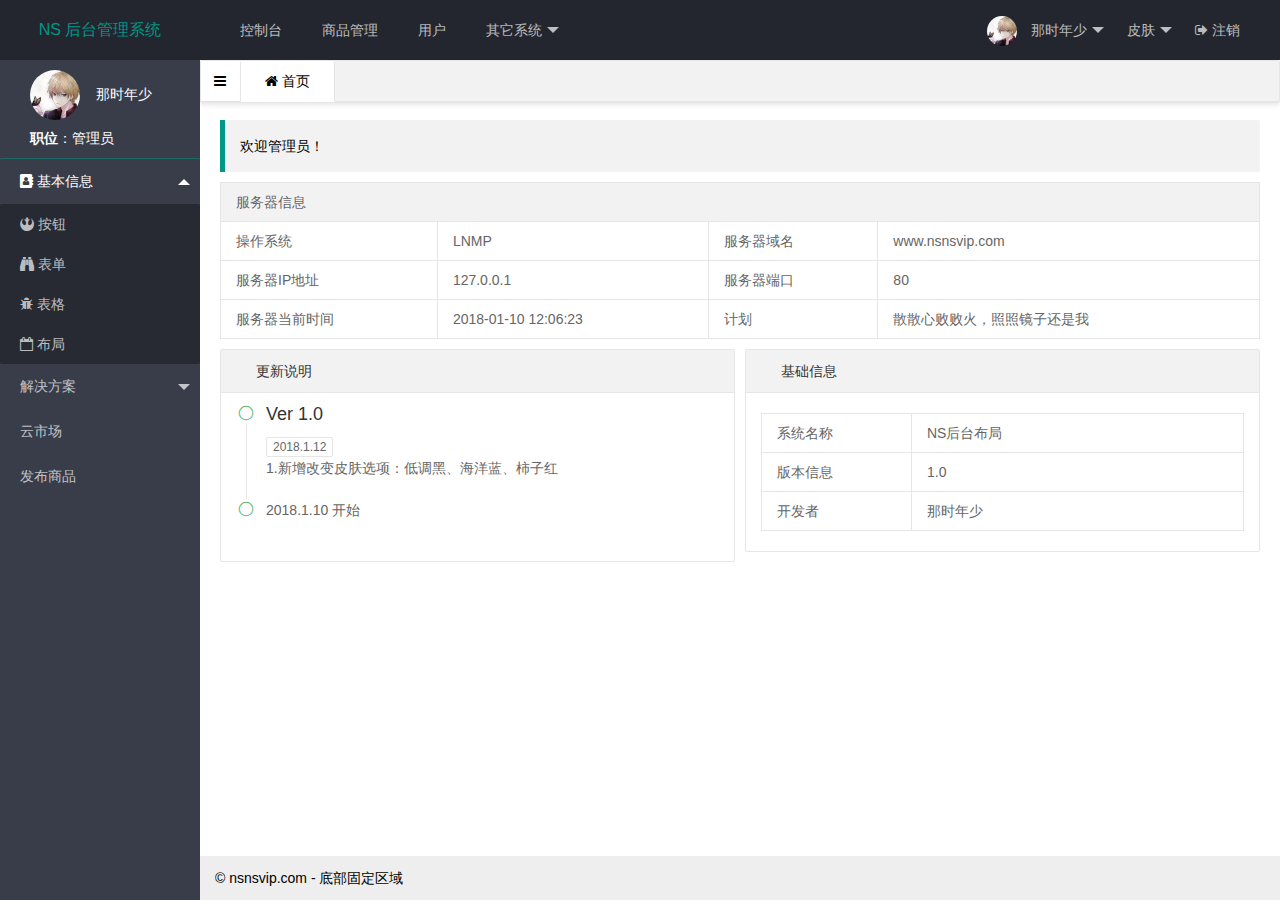
==== commit 6b5d3c4b: "增加了一个切换皮肤的组件" ====
--- a/index.html
+++ b/index.html
@@ -2,17 +2,18 @@
 <html lang="en">
 <head>
     <meta charset="UTF-8">
-    <title>NS后台</title>
+    <title>NSAdmin</title>
     <link rel="stylesheet" href="lib/layui/css/layui.css">
     <link rel="stylesheet" href="lib/font-awesome/css/font-awesome.css">
     <link rel="shortcut icon" href="favicon.ico" />
     <link rel="stylesheet" href="css/ns.css">
+    <link rel="stylesheet" href="css/theme.css">
 </head>
 <body>
 <body class="layui-layout-body">
 <div class="layui-layout layui-layout-admin">
     <div class="layui-header">
-        <div class="layui-logo">NS 后台布局</div>
+        <div class="layui-logo">NS 后台管理系统</div>
         <!-- 头部区域（可配合layui已有的水平导航） -->
         <ul class="layui-nav layui-layout-left">
             <li class="layui-nav-item"><a href="">控制台</a></li>
@@ -39,6 +40,14 @@
                 </dl>
             </li>
             <li class="layui-nav-item">
+                <a href="javascript:;">皮肤</a>
+                <dl class="layui-nav-child">
+                    <dd><a skin="ns-black-theme" class="ns-theme-skin-switch"  href="javascript:;">低调黑</a></dd>
+                    <dd><a skin="ns-blue-theme" class="ns-theme-skin-switch"  href="javascript:;">海洋蓝</a></dd>
+                    <dd><a skin="ns-red-theme" class="ns-theme-skin-switch"  href="javascript:;">柿子红</a></dd>
+                </dl>
+            </li>
+            <li class="layui-nav-item">
                 <a href="#"><i class="fa fa-sign-out"></i> 注销</a>
             </li>
         </ul>
@@ -58,7 +67,7 @@
             </div>
 
             <!-- 左侧导航区域（可配合layui已有的垂直导航） -->
-            <ul class="layui-nav layui-nav-tree" style="border-top: 1px solid #009688;" lay-filter="leftMenu">
+            <ul class="layui-nav layui-nav-tree ns-nav-line" lay-filter="leftMenu">
                 <li class="layui-nav-item layui-nav-itemed">
                     <a class="" href="javascript:;"><i class="fa fa-address-book" aria-hidden="true"></i>&nbsp;<span>基本信息</span></a>
                     <dl class="layui-nav-child">
@@ -103,7 +112,7 @@
 
     <div class="layui-footer">
         <!-- 底部固定区域 -->
-        © layui.com - 底部固定区域
+        © nsnsvip.com - 底部固定区域
     </div>
 </div>
 <script src="lib/layui/layui.js"></script>
@@ -114,15 +123,18 @@
         base: './nsModules/' // 扩展模块目录
     }).extend({ // 模块别名
         nsTab: 'nsTab',
+        nsTheme: 'nsTheme',
     });
 
-    layui.use(['element','nsTab'], function(){
+    layui.use(['element','nsTab','nsTheme'], function(){
         var element = layui.element,
             nsTab = layui.nsTab,
+            nsTheme = layui.nsTheme,
             $  = layui.jquery;
 
         // 初始化 动态tab
         nsTab.init();
+        nsTheme.init();
     });
 </script>
 </body>
--- a/css/ns.css
+++ b/css/ns.css
@@ -1,13 +1,14 @@
 /*
     左侧菜单头像
  */
-.ns-user{
+.ns-user {
     margin-top: 10px;
     margin-left: 30px;
     color: #fff;
     left: 10px;
 }
-.ns-user .ns-user-info img{
+
+.ns-user .ns-user-info img {
     width: 50px;
     height: 50px;
     margin-right: 12px;
@@ -17,19 +18,21 @@
     -webkit-transition-duration: 3s; /* Safari 和 Chrome */
     -o-transition-duration: 3s; /* Opera */
 }
-.ns-user .ns-user-info img:hover{
-    transform:rotate(720deg);
-    -ms-transform:rotate(720deg); 	/* IE 9 */
-    -moz-transform:rotate(720deg); 	/* Firefox */
-    -webkit-transform:rotate(720deg); /* Safari 和 Chrome */
-    -o-transform:rotate(720deg); 	/* Opera */
-}
-
-.ns-user .ns-user-position{
+
+.ns-user .ns-user-info img:hover {
+    transform: rotate(720deg);
+    -ms-transform: rotate(720deg); /* IE 9 */
+    -moz-transform: rotate(720deg); /* Firefox */
+    -webkit-transform: rotate(720deg); /* Safari 和 Chrome */
+    -o-transform: rotate(720deg); /* Opera */
+}
+
+.ns-user .ns-user-position {
     padding: 10px 0;
 }
-.ns-user .ns-user-position span{
-    color: #FF0000;
+
+.ns-user .ns-user-position span {
+    font-weight: 900;
 }
 
 /*
@@ -40,10 +43,11 @@
     display: none;
 }
 
-.ns-main{
+.ns-main {
     margin-top: 0;
 }
-.ns-main .ns-menu-switch{
+
+.ns-main .ns-menu-switch {
     position: absolute;
     width: 40px;
     height: 40px;
@@ -54,15 +58,19 @@
     border-right: 1px solid #e2e2e2;
     border-bottom: 1px solid #e2e2e2;
 }
-.ns-menu-switch-color{
+
+.ns-menu-switch-color {
     color: #FF0000;
 }
-.ns-main .ns-menu-switch:hover{
+
+.ns-main .ns-menu-switch:hover {
     color: #FF0000;
 }
-.ns-main .ns-tab-title{
+
+.ns-main .ns-tab-title {
     margin-left: 40px;
 }
+
 .ns-main .ns-main-content {
     position: absolute;
     top: 40px;
@@ -71,12 +79,158 @@
     left: 0;
     border: none;
 }
-.ns-main .ns-main-content div{
+
+.ns-main .ns-main-content div {
     height: 100%;
     text-align: center;
 }
-.ns-main .ns-main-content .ns-main-iframe{
+
+.ns-main .ns-main-content .ns-main-iframe {
     width: 100%;
     height: 100%;
     border: 0;
 }
+.ns-nav-line{
+    border-top: 1px solid rgba(0,150,136,.5);
+}
+
+
+
+
+/*
+
+.kit-theme layui-layout-admin layui-logo {
+    color: #fff;
+    background-color: #ff6700 .
+}
+
+kit-theme kit-layout-admin layui-header {
+    background-color: #fff;
+    border- .
+    bottom: 2px solid #ff6700
+}
+
+kit-theme kit-side, kit-theme kit-side layui-side-
+.scroll layui-nav-tree, kit-theme layui-layout-left layui-nav-item:hover
+. {
+    background-color: #fff !important
+}
+
+kit-theme layui-layout-admin layui-header
+.layui-nav {
+    color: #EEE
+}
+
+kit-theme kit-layout-admin layui-body {
+    top: 52px
+}
+
+kit-theme
+.kit-side {
+    box-shadow: 0 0 10px 0 #ccc;
+    top: 52px
+}
+
+kit-theme kit-side layui-nav-tree
+.layui-nav-item {
+    background-color: #fff;
+    border-bottom: 1px solid #EEE
+}
+
+kit-theme
+.kit-side layui-nav-tree layui-nav-item a:hover {
+    background-color: #fff;
+    color: #EEE .
+}
+
+kit-theme kit-side layui-nav layui-nav-item a {
+    color: #393D49 !important
+}
+
+kit-.theme kit-side layui-nav-tree layui-nav-child ddlayui-this,
+kit-theme kit-side .layui-nav-tree layui-nav-child ddlayui-this a, kit-theme kit-side layui-nav-tree
+.layui-nav-child ddlayui-this a:hover, kit-theme kit-side layui-nav-tree layui-
+.this, kit-theme kit-side layui-nav-tree layui-this > a, kit-theme kit-side layui-
+.nav-tree layui-this > a:hover {
+    color: #ff6700 !important;
+    background- .
+    color: #fff !important
+}
+
+kit-theme kit-side layui-nav layui-nav-itemed layui-nav-
+.child {
+    background-color: #f8f8f8 !important
+}
+
+kit-theme kit-side layui-nav-tree
+.layui-nav-child dd:first-child {
+    border-top: 1px solid #EEE
+}
+
+kit-theme kit-nav
+.lilayui-this {
+    background-color: #fff !important
+}
+
+kit-theme kit-nav lilayui-this
+.a {
+    color: #ff6700 !important
+}
+
+kit-theme kit-nav layui-nav-item
+.a {
+    color: #393D49 !important
+}
+
+kit-theme kit-nav layui-nav-item
+.a:hover {
+    color: #ff6700 !important
+}
+
+kit-theme kit-tab layui-tab-title lilayui-this
+., kit-theme kit-table kit-table-header kit-search-inputs kit-search-more, kit-
+.theme layui-table-tool layui-laypage a:hover {
+    color: #ff6700
+}
+
+kit-theme kit-side
+.layui-side-scroll kit-side-fold {
+    color: #ff6700;
+    background-color: #fff;
+    border- .
+    bottom: 1px solid #eee
+}
+
+kit-theme kit-side layui-nav-tree layui-nav-child
+.ddlayui-this {
+    padding-left: 3px;
+    background-color: #ff6700 !important
+}
+
+kit-theme kit-
+.side layui-nav-tree lilayui-this {
+    padding-left: 5px;
+    background-color: #ff6700 !important
+}
+
+kit-theme kit-side layui-nav-tree layui-nav-bar
+. {
+    background-color: #ff6700 !important
+}
+
+kit-table kit-table-header kit-search-
+.inputs kit-search-keyword button, kit-theme layui-laypage layui-laypage-curr
+.layui-laypage-em {
+    background-color: #ff6700
+}
+
+kit-theme layui-nav layui-nav-more
+. {
+    border-top-color: #ff6700
+}
+
+kit-theme kit-nav layui-nav-itemed layui-nav-more
+., kit-theme kit-nav layui-nav-mored, kit-theme kit-side layui-nav-itemed layui-
+.nav-more, kit-theme kit-side layui-nav-mored {
+    border-color: transparent . transparent #ff6700
+}*/
--- a/css/theme.css
+++ b/css/theme.css
@@ -0,0 +1,184 @@
+
+/*logo*/
+.ns-red-theme .layui-layout-admin .layui-logo{
+    color: #fff;
+    background-color: #ff6700;
+}
+
+/*头部菜单*/
+.ns-red-theme .layui-layout-admin .layui-header {
+    background-color: #fff;
+    border-bottom: 2px solid #ff6700
+}
+
+/*左侧菜单字体*/
+.ns-red-theme .layui-nav .layui-nav-item a {
+    color: #393D49 !important;
+}
+
+/*左侧菜单背景色*/
+.ns-red-theme .layui-bg-black,
+.ns-red-theme .layui-side-scroll .layui-nav-tree,
+.ns-red-theme .layui-layout-left .layui-nav-item:hover {
+    background-color: #fff !important
+}
+
+/*左侧右边框菜单*/
+.ns-red-theme .layui-bg-black{
+    /*border-right: 2px solid #ff6700;*/
+    box-shadow:2px 5px #eee;
+}
+
+/*菜单展开背景色*/
+.ns-red-theme .layui-nav-itemed .layui-nav-child{
+    background-color: #F8F8F8 !important;
+}
+
+/* 三角按钮*/
+.ns-red-theme .layui-nav-tree .layui-nav-itemed .layui-nav-more {
+    border-color: transparent transparent #ff6700;
+}
+
+.ns-red-theme .layui-nav .layui-nav-more {
+    border-top-color: #ff6700;
+}
+.ns-red-theme .layui-layout-admin .layui-header .layui-nav-mored {
+    border-color: transparent transparent #dd4b39;
+}
+
+/*左侧菜单颜色*/
+.ns-red-theme .layui-nav-tree .layui-nav-child dd.layui-this,
+.ns-red-theme .layui-nav-tree .layui-nav-child dd.layui-this a,
+.ns-red-theme .layui-nav-tree .layui-this,
+.ns-red-theme .layui-nav-tree .layui-this>a,
+.ns-red-theme .layui-nav-tree .layui-this>a:hover{
+    background-color:#ff6700;
+    color: #fff !important;
+}
+
+/*鼠标经过左侧菜单效果*/
+.ns-red-theme .layui-nav-tree .layui-nav-item a:hover{
+    background-color: #ff6700 !important;
+    color: #fff !important;
+}
+
+/*内容区域选项卡*/
+.ns-red-theme .layui-tab-card>.layui-tab-title .layui-this{
+    color: #ff6700 !important;
+}
+/*鼠标经过菜单栏*/
+.ns-red-theme .layui-nav-tree .layui-nav-bar{
+    background-color: #fff;
+}
+/*菜单栏目分割线*/
+.ns-red-theme .layui-nav-tree .layui-nav-item{
+    border-bottom: 1px solid #f8f8f8;
+}
+/*头像底部线*/
+.ns-red-theme .ns-nav-line{
+    border-top: 1px solid rgba(255,103,0,.2);
+}
+.ns-red-theme .ns-user{
+    color:#000;
+}
+.ns-red-theme .ns-user .ns-user-position span {
+    color: #ff6700;
+}
+/*=====================================海洋蓝=================================*/
+
+/*logo*/
+.ns-blue-theme .layui-layout-admin .layui-logo{
+    color: #fff;
+    background-color: #00c0ef;
+}
+
+/*头部菜单*/
+.ns-blue-theme .layui-layout-admin .layui-header {
+    background-color: #fff;
+    border-bottom: 2px solid #00c0ef;
+}
+
+/*左侧菜单字体*/
+.ns-blue-theme .layui-nav .layui-nav-item a {
+    color: #393D49 !important;
+}
+
+/*左侧菜单背景色*/
+.ns-blue-theme .layui-bg-black,
+.ns-blue-theme .layui-side-scroll .layui-nav-tree,
+.ns-blue-theme .layui-layout-left .layui-nav-item:hover {
+    background-color: #fff !important
+}
+
+/*左侧右边框菜单*/
+.ns-blue-theme .layui-bg-black{
+    /*border-right: 2px solid #ff6700;*/
+    box-shadow:2px 5px #eee;
+}
+
+/*菜单展开背景色*/
+.ns-blue-theme .layui-nav-itemed .layui-nav-child{
+    background-color: #F8F8F8 !important;
+}
+
+/* 三角按钮*/
+.ns-blue-theme .layui-nav-tree .layui-nav-itemed .layui-nav-more {
+    border-color: transparent transparent #00c0ef;
+}
+
+.ns-blue-theme .layui-nav .layui-nav-more {
+    border-top-color: #00c0ef;
+}
+.ns-blue-theme .layui-layout-admin .layui-header .layui-nav-mored {
+    border-color: transparent transparent #00c0ef;
+}
+
+/*左侧菜单颜色*/
+.ns-blue-theme .layui-nav-tree .layui-nav-child dd.layui-this,
+.ns-blue-theme .layui-nav-tree .layui-nav-child dd.layui-this a,
+.ns-blue-theme .layui-nav-tree .layui-this,
+.ns-blue-theme .layui-nav-tree .layui-this>a,
+.ns-blue-theme .layui-nav-tree .layui-this>a:hover{
+    background-color:#00c0ef;
+    color: #fff !important;
+}
+
+/*鼠标经过左侧菜单效果*/
+.ns-blue-theme .layui-nav-tree .layui-nav-item a:hover{
+    background-color: #00c0ef !important;
+    color: #fff !important;
+}
+
+/*内容区域选项卡*/
+.ns-blue-theme .layui-tab-card>.layui-tab-title .layui-this{
+    color: #00c0ef !important;
+}
+/*鼠标经过菜单栏*/
+.ns-blue-theme .layui-nav-tree .layui-nav-bar{
+    background-color: #fff;
+}
+/*菜单栏目分割线*/
+.ns-blue-theme .layui-nav-tree .layui-nav-item{
+    border-bottom: 1px solid #f8f8f8;
+}
+/*头像底部线*/
+.ns-blue-theme .ns-nav-line{
+    border-top: 1px solid rgba(0,192,239,.2);
+}
+.ns-blue-theme .ns-user{
+    color:#000;
+}
+.ns-blue-theme .ns-user .ns-user-position span {
+    color: #00c0ef;
+}
+
+/*展开关闭按钮*/
+.ns-blue-theme .ns-menu-switch-color {
+    color: #00c0ef;
+}
+
+.ns-blue-theme .ns-main .ns-menu-switch:hover {
+    color: #00c0ef;
+}
+
+
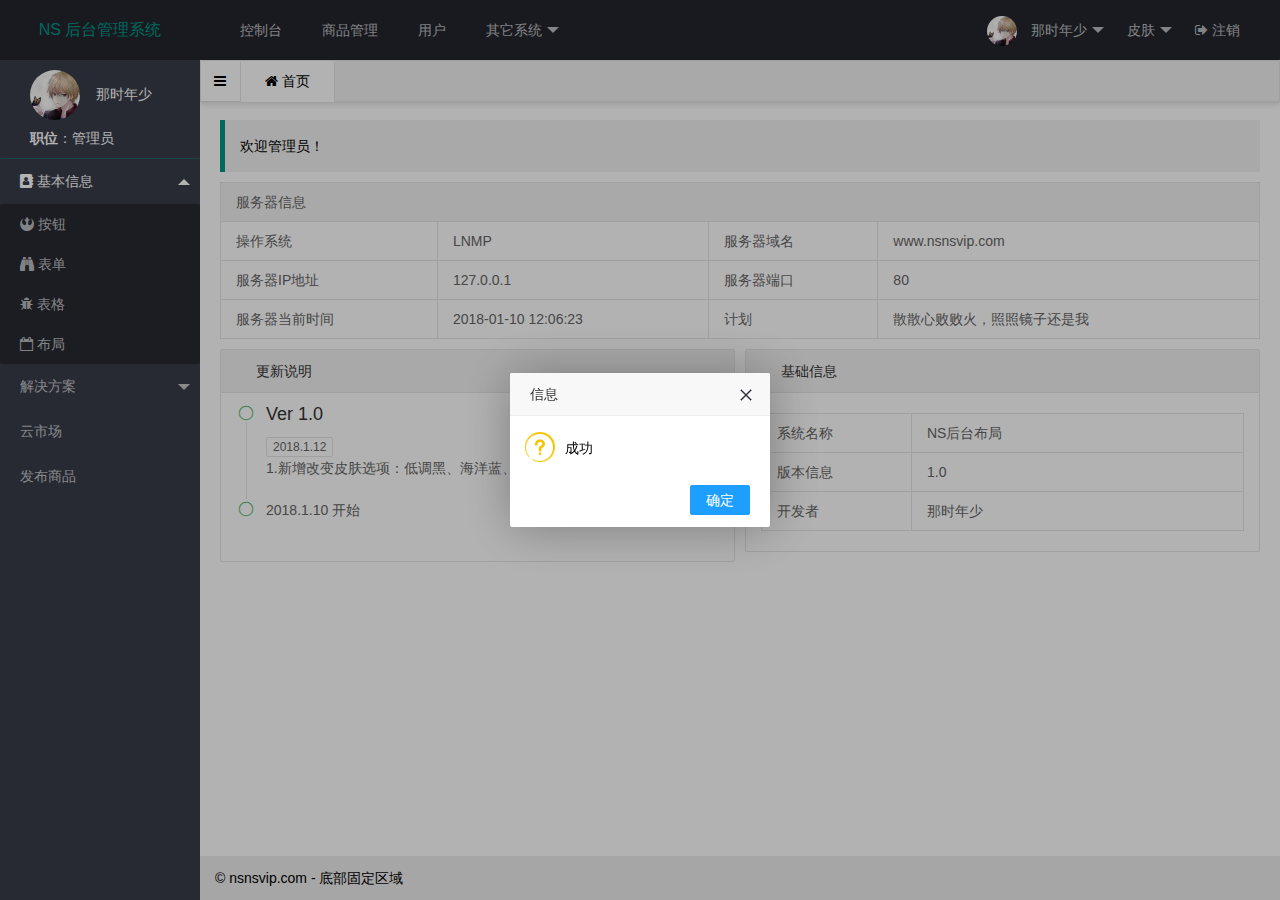
==== commit 1ec988ac: "layer  //无需跳转到指定页面的确认弹出层" ====
--- a/index.html
+++ b/index.html
@@ -124,17 +124,21 @@
     }).extend({ // 模块别名
         nsTab: 'nsTab',
         nsTheme: 'nsTheme',
+        nsLayer: 'nsLayer',
     });
 
-    layui.use(['element','nsTab','nsTheme'], function(){
+    layui.use(['element','nsTab','nsTheme','nsLayer'], function(){
         var element = layui.element,
             nsTab = layui.nsTab,
             nsTheme = layui.nsTheme,
+            nsLayer = layui.nsLayer,
             $  = layui.jquery;
 
         // 初始化 动态tab
         nsTab.init();
         nsTheme.init();
+        // nsLayer.error('xx');
+        nsLayer.toconfirm('成功');
     });
 </script>
 </body>
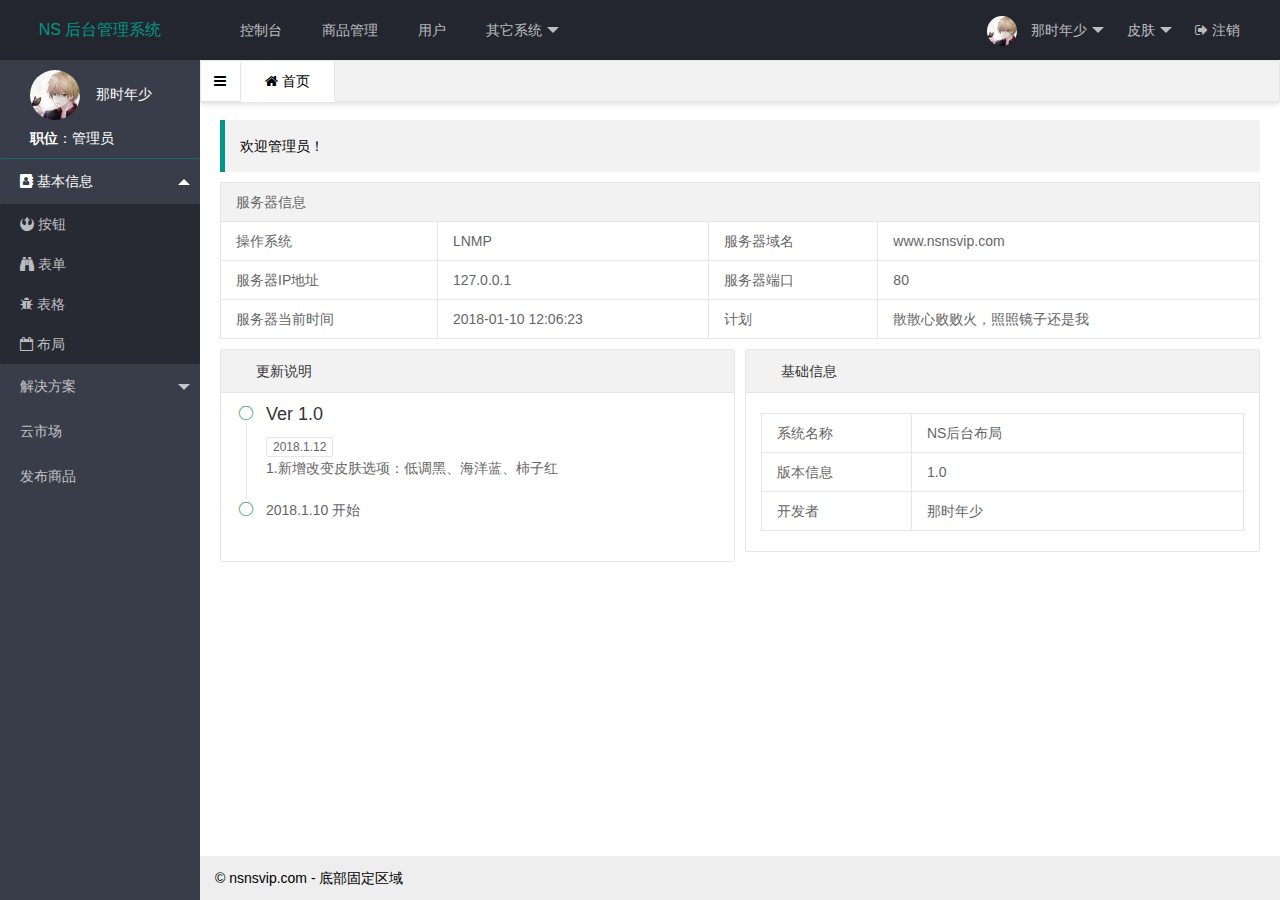
==== commit 3686c2c3: "layer弹窗的封装" ====
--- a/index.html
+++ b/index.html
@@ -138,7 +138,7 @@
         nsTab.init();
         nsTheme.init();
         // nsLayer.error('xx');
-        nsLayer.toconfirm('成功');
+        // nsLayer.toconfirm('成功');
     });
 </script>
 </body>
